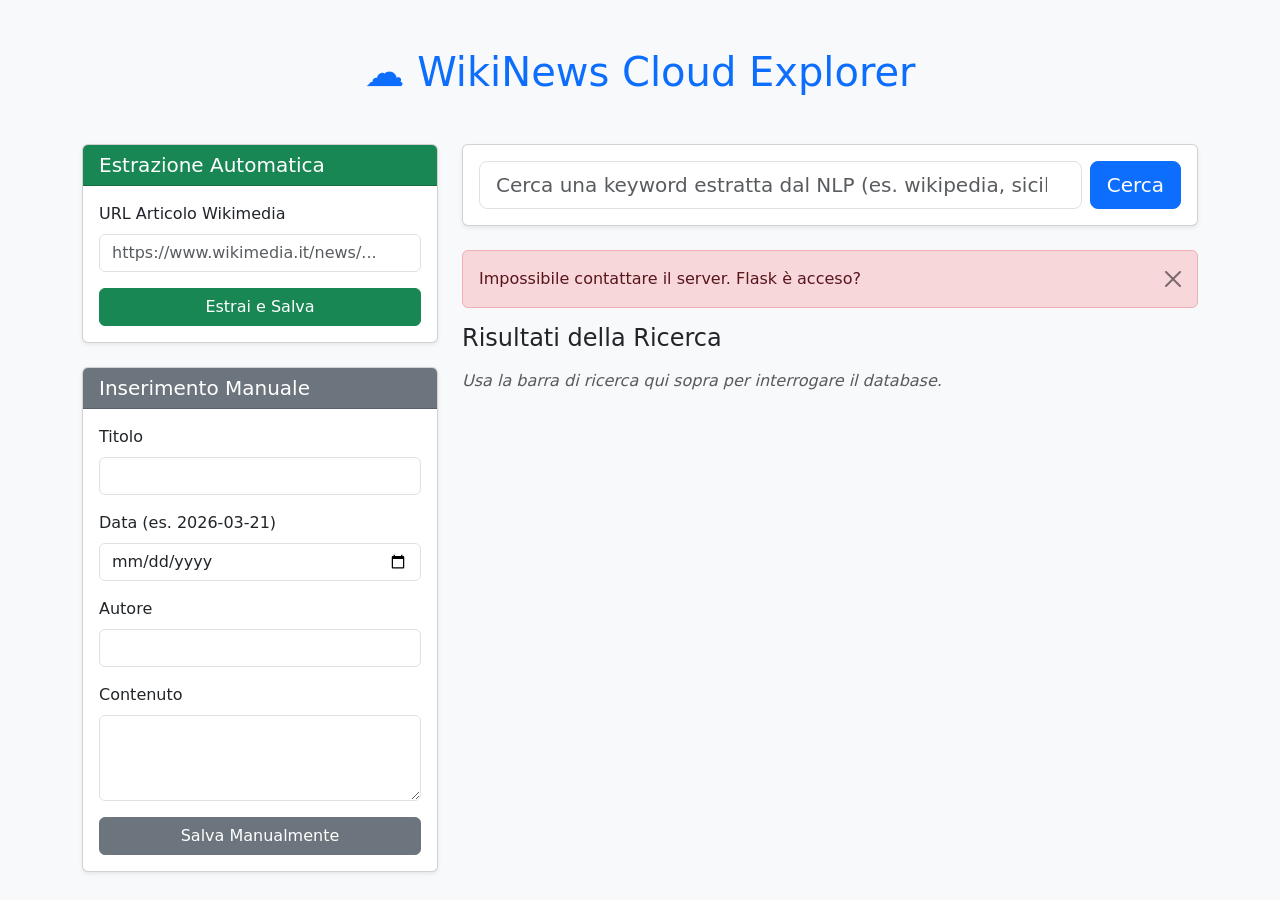
==== app/frontend/index.html @ cd614377 "some changes on the scraper, on the frontend js and other minor stuff" ====
<!DOCTYPE html>
<html lang="it">
<head>
    <meta charset="UTF-8">
    <meta name="viewport" content="width=device-width, initial-scale=1.0">
    <title>Wikimedia Cloud Explorer</title>
    <link href="https://cdn.jsdelivr.net/npm/bootstrap@5.3.0/dist/css/bootstrap.min.css" rel="stylesheet">
    <style>
        .keyword-badge { margin-right: 5px; margin-bottom: 5px; }
        .article-card { transition: transform 0.2s; }
        .article-card:hover { transform: translateY(-5px); box-shadow: 0 .5rem 1rem rgba(0,0,0,.15)!important; }
    </style>
</head>
<body class="bg-light">

<div class="container mt-5">
    <h1 class="text-center mb-5 text-primary">☁️ WikiNews Cloud Explorer</h1>

    <div class="row">
        <div class="col-md-4">

            <div class="card mb-4 shadow-sm">
                <div class="card-header bg-success text-white">
                    <h5 class="mb-0">Estrazione Automatica</h5>
                </div>
                <div class="card-body">
                    <form id="form-upload-auto">
                        <div class="mb-3">
                            <label for="urlInput" class="form-label">URL Articolo Wikimedia</label>
                            <input type="url" class="form-control" id="urlInput" placeholder="https://www.wikimedia.it/news/..." required>
                        </div>
                        <button type="submit" class="btn btn-success w-100" id="btn-auto">Estrai e Salva</button>
                    </form>
                </div>
            </div>

            <div class="card mb-4 shadow-sm">
                <div class="card-header bg-secondary text-white">
                    <h5 class="mb-0">Inserimento Manuale</h5>
                </div>
                <div class="card-body">
                    <form id="form-upload-manual">
                        <div class="mb-3">
                            <label class="form-label">Titolo</label>
                            <input type="text" class="form-control" id="manualTitle" required>
                        </div>
                        <div class="mb-3">
                            <label class="form-label">Data (es. 2026-03-21)</label>
                            <input type="date" class="form-control" id="manualDate">
                        </div>
                        <div class="mb-3">
                            <label class="form-label">Autore</label>
                            <input type="text" class="form-control" id="manualAuthor">
                        </div>
                        <div class="mb-3">
                            <label class="form-label">Contenuto</label>
                            <textarea class="form-control" id="manualContent" rows="3" required></textarea>
                        </div>
                        <button type="submit" class="btn btn-secondary w-100" id="btn-manual">Salva Manualmente</button>
                    </form>
                </div>
            </div>
        </div>

        <div class="col-md-8">
            <div class="card mb-4 shadow-sm">
                <div class="card-body">
                    <form id="form-search" class="d-flex">
                        <input class="form-control me-2 form-control-lg" type="search" id="searchInput" placeholder="Cerca una keyword estratta dal NLP (es. wikipedia, sicilia...)" required>
                        <button class="btn btn-primary btn-lg" type="submit" id="btn-search">Cerca</button>
                    </form>
                </div>
            </div>

            <div id="alert-container"></div>

            <h4 class="mb-3">Risultati della Ricerca</h4>
            <div id="results-container" class="row">
                <div class="col-12 text-muted">
                    <em>Usa la barra di ricerca qui sopra per interrogare il database.</em>
                </div>
            </div>
        </div>
    </div>

</div>
<div class="modal fade" id="articleModal" tabindex="-1" aria-labelledby="articleModalLabel" aria-hidden="true">
    <div class="modal-dialog modal-lg modal-dialog-scrollable">
        <div class="modal-content">
            <div class="modal-header bg-primary text-white">
                <h5 class="modal-title" id="articleModalLabel">Titolo Articolo</h5>
                <button type="button" class="btn-close btn-close-white" data-bs-dismiss="modal" aria-label="Close"></button>
            </div>
            <div class="modal-body">

                <img id="articleModalImage" src="" class="img-fluid w-100 mb-3 rounded shadow-sm" style="display: none; max-height: 400px; object-fit: cover;" alt="Immagine articolo">

                <p class="text-muted mb-4 border-bottom pb-2" id="articleModalMeta">Data | Autore | Metodo</p>

                <div id="articleModalContent" style="font-size: 1.1em; line-height: 1.6;">
                    </div>

                <div class="mt-4 pt-3 border-top" id="articleModalSourceDiv" style="display: none;">
                    <strong>Fonte originale:</strong> <a href="#" id="articleModalLink" target="_blank">Visita la pagina di Wikimedia</a>
                </div>
            </div>
            <div class="modal-footer">
                <button type="button" class="btn btn-secondary" data-bs-dismiss="modal">Chiudi</button>
            </div>
        </div>
    </div>
</div>

    <script src="https://cdn.jsdelivr.net/npm/bootstrap@5.3.0/dist/js/bootstrap.bundle.min.js"></script>

<script src="app.js"></script>
</body>
</html>
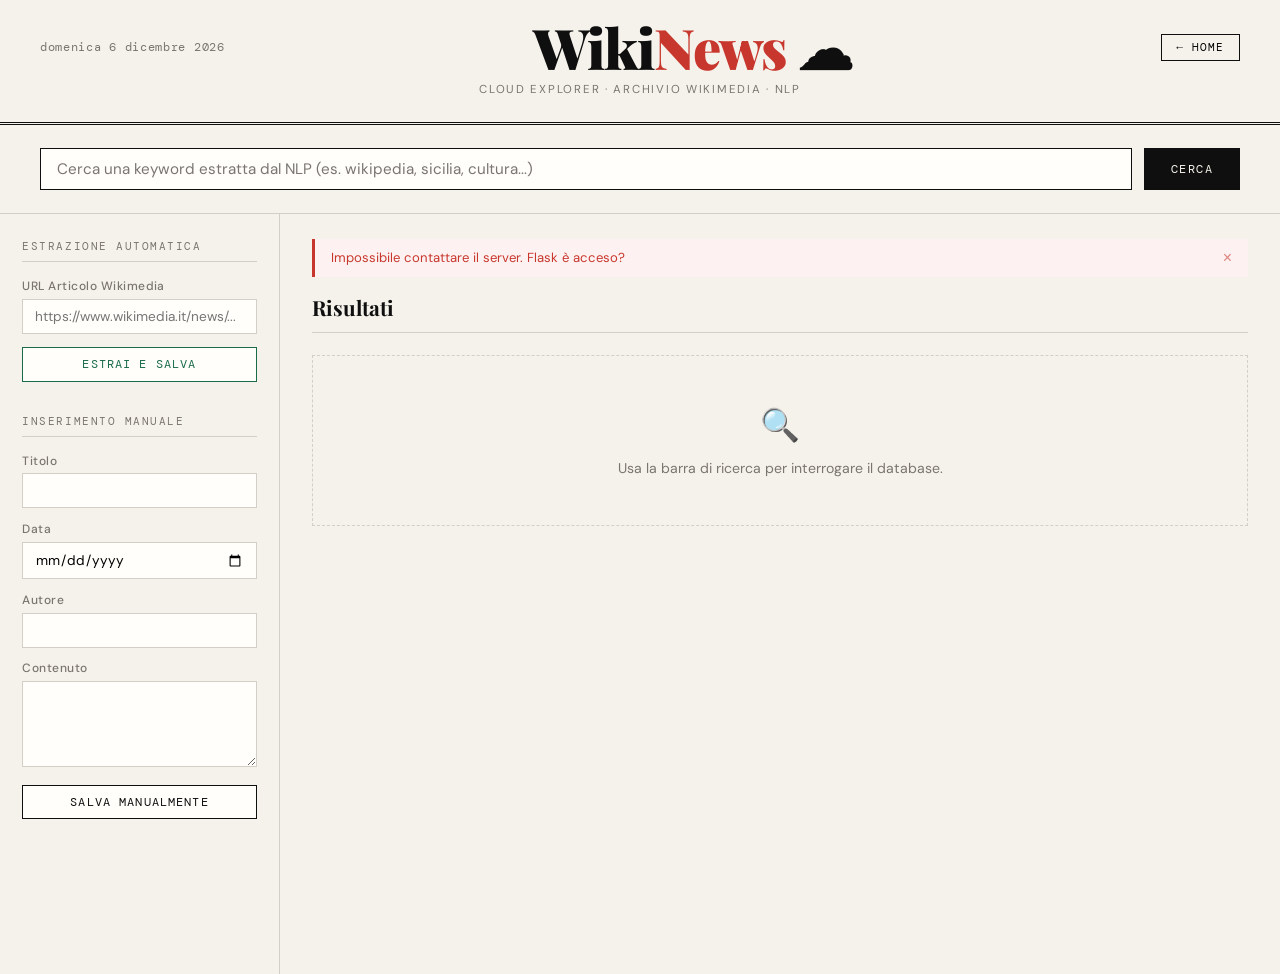
==== commit 38841ccf: "modifiche pesanti al frontend, da migliorare la funzionalità di ricerca" ====
--- a/app/frontend/index.html
+++ b/app/frontend/index.html
@@ -3,116 +3,94 @@
 <head>
     <meta charset="UTF-8">
     <meta name="viewport" content="width=device-width, initial-scale=1.0">
-    <title>Wikimedia Cloud Explorer</title>
-    <link href="https://cdn.jsdelivr.net/npm/bootstrap@5.3.0/dist/css/bootstrap.min.css" rel="stylesheet">
-    <style>
-        .keyword-badge { margin-right: 5px; margin-bottom: 5px; }
-        .article-card { transition: transform 0.2s; }
-        .article-card:hover { transform: translateY(-5px); box-shadow: 0 .5rem 1rem rgba(0,0,0,.15)!important; }
-    </style>
+    <title>WikiNews Cloud Explorer</title>
+    <link rel="preconnect" href="https://fonts.googleapis.com">
+    <link href="https://fonts.googleapis.com/css2?family=Playfair+Display:wght@700;900&family=DM+Sans:wght@300;400;500&family=DM+Mono:wght@400&display=swap" rel="stylesheet">
+    <link rel="stylesheet" href="style.css">
 </head>
-<body class="bg-light">
+<body>
 
-<div class="container mt-5">
-    <h1 class="text-center mb-5 text-primary">☁️ WikiNews Cloud Explorer</h1>
+<header class="masthead">
+    <div class="masthead-top">
+        <span class="masthead-date" id="today-date"></span>
+        <a href="#" class="masthead-logo" id="logo-home">Wiki<span>News</span> ☁</a>
+        <button class="btn-home" id="btn-clear">← Home</button>
+    </div>
+    <p class="masthead-tagline">Cloud Explorer · Archivio Wikimedia · NLP</p>
+</header>
 
-    <div class="row">
-        <div class="col-md-4">
+<div class="search-section">
+    <form id="form-search" style="display:contents;">
+        <input class="search-input" type="search" id="searchInput"
+               placeholder="Cerca una keyword estratta dal NLP (es. wikipedia, sicilia, cultura...)">
+        <button class="btn-search" type="submit" id="btn-search">Cerca</button>
+    </form>
+</div>
 
-            <div class="card mb-4 shadow-sm">
-                <div class="card-header bg-success text-white">
-                    <h5 class="mb-0">Estrazione Automatica</h5>
-                </div>
-                <div class="card-body">
-                    <form id="form-upload-auto">
-                        <div class="mb-3">
-                            <label for="urlInput" class="form-label">URL Articolo Wikimedia</label>
-                            <input type="url" class="form-control" id="urlInput" placeholder="https://www.wikimedia.it/news/..." required>
-                        </div>
-                        <button type="submit" class="btn btn-success w-100" id="btn-auto">Estrai e Salva</button>
-                    </form>
-                </div>
-            </div>
+<div class="main-grid">
 
-            <div class="card mb-4 shadow-sm">
-                <div class="card-header bg-secondary text-white">
-                    <h5 class="mb-0">Inserimento Manuale</h5>
-                </div>
-                <div class="card-body">
-                    <form id="form-upload-manual">
-                        <div class="mb-3">
-                            <label class="form-label">Titolo</label>
-                            <input type="text" class="form-control" id="manualTitle" required>
-                        </div>
-                        <div class="mb-3">
-                            <label class="form-label">Data (es. 2026-03-21)</label>
-                            <input type="date" class="form-control" id="manualDate">
-                        </div>
-                        <div class="mb-3">
-                            <label class="form-label">Autore</label>
-                            <input type="text" class="form-control" id="manualAuthor">
-                        </div>
-                        <div class="mb-3">
-                            <label class="form-label">Contenuto</label>
-                            <textarea class="form-control" id="manualContent" rows="3" required></textarea>
-                        </div>
-                        <button type="submit" class="btn btn-secondary w-100" id="btn-manual">Salva Manualmente</button>
-                    </form>
-                </div>
+    <aside class="sidebar">
+        <div>
+            <p class="sidebar-section-title">Estrazione Automatica</p>
+            <form id="form-upload-auto">
+                <label class="form-label-small">URL Articolo Wikimedia</label>
+                <input class="field-input" type="url" id="urlInput" placeholder="https://www.wikimedia.it/news/...">
+                <button class="btn-sidebar btn-sidebar-green" type="submit" id="btn-auto">Estrai e Salva</button>
+            </form>
+        </div>
+        <div>
+            <p class="sidebar-section-title">Inserimento Manuale</p>
+            <form id="form-upload-manual">
+                <label class="form-label-small">Titolo</label>
+                <input class="field-input" type="text" id="manualTitle">
+                <label class="form-label-small">Data</label>
+                <input class="field-input" type="date" id="manualDate">
+                <label class="form-label-small">Autore</label>
+                <input class="field-input" type="text" id="manualAuthor">
+                <label class="form-label-small">Contenuto</label>
+                <textarea class="field-input" id="manualContent" rows="4"></textarea>
+                <button class="btn-sidebar btn-sidebar-dark" type="submit" id="btn-manual">Salva Manualmente</button>
+            </form>
+        </div>
+    </aside>
+
+    <main class="content-area">
+        <div id="alert-container"></div>
+        <div class="content-header">
+            <h2 class="results-title">Risultati</h2>
+            <span class="results-count" id="results-count"></span>
+        </div>
+        <div id="results-container">
+            <div class="empty-state">
+                <span class="empty-state-icon">🔍</span>
+                Usa la barra di ricerca per interrogare il database.
             </div>
         </div>
+    </main>
 
-        <div class="col-md-8">
-            <div class="card mb-4 shadow-sm">
-                <div class="card-body">
-                    <form id="form-search" class="d-flex">
-                        <input class="form-control me-2 form-control-lg" type="search" id="searchInput" placeholder="Cerca una keyword estratta dal NLP (es. wikipedia, sicilia...)" required>
-                        <button class="btn btn-primary btn-lg" type="submit" id="btn-search">Cerca</button>
-                    </form>
-                </div>
-            </div>
+</div>
 
-            <div id="alert-container"></div>
-
-            <h4 class="mb-3">Risultati della Ricerca</h4>
-            <div id="results-container" class="row">
-                <div class="col-12 text-muted">
-                    <em>Usa la barra di ricerca qui sopra per interrogare il database.</em>
-                </div>
+<div class="modal-overlay" id="articleModal" role="dialog" aria-modal="true" aria-labelledby="articleModalLabel">
+    <div class="modal-box">
+        <div class="modal-header">
+            <h2 class="modal-title" id="articleModalLabel"></h2>
+            <p class="modal-meta" id="articleModalMeta"></p>
+            <button class="modal-close" id="modal-close-btn" aria-label="Chiudi">✕</button>
+        </div>
+        <div class="modal-body">
+            <img id="articleModalImage" src="" class="modal-image" alt="" style="display:none;">
+            <div class="modal-content-text" id="articleModalContent"></div>
+            <div class="modal-source" id="articleModalSourceDiv" style="display:none;">
+                Fonte originale:
+                <a href="#" id="articleModalLink" target="_blank" rel="noopener">Visita la pagina Wikimedia →</a>
             </div>
         </div>
-    </div>
-
-</div>
-<div class="modal fade" id="articleModal" tabindex="-1" aria-labelledby="articleModalLabel" aria-hidden="true">
-    <div class="modal-dialog modal-lg modal-dialog-scrollable">
-        <div class="modal-content">
-            <div class="modal-header bg-primary text-white">
-                <h5 class="modal-title" id="articleModalLabel">Titolo Articolo</h5>
-                <button type="button" class="btn-close btn-close-white" data-bs-dismiss="modal" aria-label="Close"></button>
-            </div>
-            <div class="modal-body">
-
-                <img id="articleModalImage" src="" class="img-fluid w-100 mb-3 rounded shadow-sm" style="display: none; max-height: 400px; object-fit: cover;" alt="Immagine articolo">
-
-                <p class="text-muted mb-4 border-bottom pb-2" id="articleModalMeta">Data | Autore | Metodo</p>
-
-                <div id="articleModalContent" style="font-size: 1.1em; line-height: 1.6;">
-                    </div>
-
-                <div class="mt-4 pt-3 border-top" id="articleModalSourceDiv" style="display: none;">
-                    <strong>Fonte originale:</strong> <a href="#" id="articleModalLink" target="_blank">Visita la pagina di Wikimedia</a>
-                </div>
-            </div>
-            <div class="modal-footer">
-                <button type="button" class="btn btn-secondary" data-bs-dismiss="modal">Chiudi</button>
-            </div>
+        <div class="modal-footer">
+            <button class="btn-modal-close" id="modal-footer-close">Chiudi</button>
         </div>
     </div>
 </div>
 
-    <script src="https://cdn.jsdelivr.net/npm/bootstrap@5.3.0/dist/js/bootstrap.bundle.min.js"></script>
-
 <script src="app.js"></script>
 </body>
 </html>
--- a/app/frontend/style.css
+++ b/app/frontend/style.css
@@ -0,0 +1,454 @@
+:root {
+    --ink:     #0f0f0f;
+    --paper:   #f5f2eb;
+    --accent:  #c8372d;
+    --accent2: #1a6b4a;
+    --muted:   #7a7570;
+    --border:  #d4cfc6;
+    --card-bg: #fffefb;
+}
+
+*, *::before, *::after { box-sizing: border-box; margin: 0; padding: 0; }
+
+body {
+    font-family: 'DM Sans', sans-serif;
+    background-color: var(--paper);
+    color: var(--ink);
+    min-height: 100vh;
+}
+
+/* ── MASTHEAD ── */
+.masthead {
+    border-bottom: 3px double var(--ink);
+    padding: 1.2rem 2.5rem 0.8rem;
+    display: flex;
+    flex-direction: column;
+    align-items: center;
+}
+.masthead-top {
+    display: flex;
+    align-items: center;
+    justify-content: space-between;
+    width: 100%;
+    margin-bottom: 0.4rem;
+}
+.masthead-date {
+    font-family: 'DM Mono', monospace;
+    font-size: 0.72rem;
+    color: var(--muted);
+    letter-spacing: 0.06em;
+}
+.masthead-logo {
+    font-family: 'Playfair Display', serif;
+    font-weight: 900;
+    font-size: clamp(2rem, 5vw, 3.5rem);
+    letter-spacing: -0.02em;
+    text-decoration: none;
+    color: var(--ink);
+    line-height: 1;
+    transition: color 0.2s;
+}
+.masthead-logo:hover { color: var(--accent); }
+.masthead-logo span  { color: var(--accent); }
+.masthead-tagline {
+    font-size: 0.72rem;
+    letter-spacing: 0.15em;
+    text-transform: uppercase;
+    color: var(--muted);
+    margin-bottom: 0.8rem;
+}
+.btn-home {
+    background: none;
+    border: 1.5px solid var(--ink);
+    font-family: 'DM Mono', monospace;
+    font-size: 0.7rem;
+    letter-spacing: 0.1em;
+    text-transform: uppercase;
+    padding: 0.35rem 0.9rem;
+    cursor: pointer;
+    transition: background 0.18s, color 0.18s;
+    white-space: nowrap;
+}
+.btn-home:hover { background: var(--ink); color: var(--paper); }
+
+/* ── SEARCH BAR ── */
+.search-section {
+    padding: 1.4rem 2.5rem;
+    border-bottom: 1px solid var(--border);
+    display: flex;
+    gap: 0.75rem;
+    align-items: stretch;
+}
+.search-input {
+    flex: 1;
+    border: 1.5px solid var(--ink);
+    background: var(--card-bg);
+    padding: 0.65rem 1rem;
+    font-family: 'DM Sans', sans-serif;
+    font-size: 0.95rem;
+    outline: none;
+    transition: border-color 0.2s;
+}
+.search-input:focus        { border-color: var(--accent); }
+.search-input::placeholder { color: var(--muted); }
+.btn-search {
+    background: var(--ink);
+    color: var(--paper);
+    border: 1.5px solid var(--ink);
+    padding: 0.65rem 1.6rem;
+    font-family: 'DM Mono', monospace;
+    font-size: 0.78rem;
+    letter-spacing: 0.12em;
+    text-transform: uppercase;
+    cursor: pointer;
+    transition: background 0.18s, color 0.18s;
+    white-space: nowrap;
+}
+.btn-search:hover    { background: var(--accent); border-color: var(--accent); }
+.btn-search:disabled { opacity: 0.5; cursor: not-allowed; }
+
+/* ── LAYOUT ── */
+.main-grid {
+    display: grid;
+    grid-template-columns: 280px 1fr;
+    min-height: calc(100vh - 140px);
+}
+
+/* ── SIDEBAR ── */
+.sidebar {
+    border-right: 1px solid var(--border);
+    padding: 1.6rem 1.4rem;
+    display: flex;
+    flex-direction: column;
+    gap: 2rem;
+}
+.sidebar-section-title {
+    font-family: 'DM Mono', monospace;
+    font-size: 0.68rem;
+    letter-spacing: 0.14em;
+    text-transform: uppercase;
+    color: var(--muted);
+    border-bottom: 1px solid var(--border);
+    padding-bottom: 0.5rem;
+    margin-bottom: 1rem;
+}
+.form-label-small {
+    font-size: 0.75rem;
+    font-weight: 500;
+    letter-spacing: 0.04em;
+    color: var(--muted);
+    display: block;
+    margin-bottom: 0.3rem;
+}
+.field-input {
+    width: 100%;
+    border: 1px solid var(--border);
+    background: var(--card-bg);
+    padding: 0.5rem 0.75rem;
+    font-family: 'DM Sans', sans-serif;
+    font-size: 0.85rem;
+    outline: none;
+    margin-bottom: 0.8rem;
+    transition: border-color 0.2s;
+}
+.field-input:focus   { border-color: var(--ink); }
+textarea.field-input { resize: vertical; min-height: 70px; }
+.btn-sidebar {
+    width: 100%;
+    padding: 0.55rem 1rem;
+    font-family: 'DM Mono', monospace;
+    font-size: 0.72rem;
+    letter-spacing: 0.1em;
+    text-transform: uppercase;
+    border: 1.5px solid;
+    cursor: pointer;
+    transition: background 0.18s, color 0.18s;
+}
+.btn-sidebar-green {
+    background: var(--card-bg);
+    color: var(--accent2);
+    border-color: var(--accent2);
+}
+.btn-sidebar-green:hover { background: var(--accent2); color: var(--paper); }
+.btn-sidebar-dark {
+    background: var(--card-bg);
+    color: var(--ink);
+    border-color: var(--ink);
+}
+.btn-sidebar-dark:hover  { background: var(--ink); color: var(--paper); }
+.btn-sidebar:disabled    { opacity: 0.5; cursor: not-allowed; }
+
+/* ── CONTENT AREA ── */
+.content-area {
+    padding: 1.6rem 2rem;
+}
+.content-header {
+    display: flex;
+    align-items: baseline;
+    justify-content: space-between;
+    margin-bottom: 1.4rem;
+    border-bottom: 1px solid var(--border);
+    padding-bottom: 0.7rem;
+}
+.results-title {
+    font-family: 'Playfair Display', serif;
+    font-size: 1.3rem;
+    font-weight: 700;
+}
+.results-count {
+    font-family: 'DM Mono', monospace;
+    font-size: 0.72rem;
+    color: var(--muted);
+}
+
+/* ── ALERTS ── */
+#alert-container { margin-bottom: 1rem; }
+.alert {
+    padding: 0.6rem 1rem;
+    font-size: 0.82rem;
+    border-left: 3px solid;
+    display: flex;
+    justify-content: space-between;
+    align-items: center;
+    animation: fadeIn 0.2s ease;
+}
+@keyframes fadeIn {
+    from { opacity: 0; transform: translateY(-4px); }
+    to   { opacity: 1; transform: none; }
+}
+.alert-success { background: #f0faf5; border-color: var(--accent2); color: var(--accent2); }
+.alert-danger  { background: #fdf2f1; border-color: var(--accent);  color: var(--accent); }
+.alert-warning { background: #fdf8ed; border-color: #c8922d;        color: #a0711a; }
+.alert-info    { background: #f0f5fd; border-color: #2d6ec8;        color: #1a4a8a; }
+.alert-close {
+    background: none;
+    border: none;
+    cursor: pointer;
+    font-size: 1rem;
+    color: inherit;
+    opacity: 0.6;
+}
+
+/* ── ARTICLE CARDS ── */
+.results-grid {
+    display: flex;
+    flex-direction: column;
+    gap: 1px;
+}
+.article-card {
+    background: var(--card-bg);
+    border: 1px solid var(--border);
+    display: grid;
+    grid-template-columns: 1fr auto;
+    cursor: pointer;
+    transition: border-color 0.18s, box-shadow 0.18s;
+    overflow: hidden;
+}
+.article-card:hover {
+    border-color: var(--ink);
+    box-shadow: 3px 3px 0 var(--ink);
+}
+.article-card-body {
+    padding: 1.1rem 1.3rem;
+    display: flex;
+    flex-direction: column;
+    gap: 0.5rem;
+}
+.article-card-image {
+    width: 140px;
+    min-height: 110px;
+    object-fit: cover;
+    display: block;
+    border-left: 1px solid var(--border);
+}
+.article-card-meta {
+    font-family: 'DM Mono', monospace;
+    font-size: 0.68rem;
+    letter-spacing: 0.06em;
+    color: var(--muted);
+}
+.article-card-title {
+    font-family: 'Playfair Display', serif;
+    font-size: 1.05rem;
+    font-weight: 700;
+    line-height: 1.3;
+    color: var(--ink);
+    transition: color 0.15s;
+}
+.article-card:hover .article-card-title { color: var(--accent); }
+.article-card-excerpt {
+    font-size: 0.83rem;
+    color: #4a4540;
+    line-height: 1.55;
+}
+.article-card-footer {
+    margin-top: auto;
+    display: flex;
+    flex-wrap: wrap;
+    gap: 0.3rem;
+    align-items: center;
+}
+.kw-badge {
+    font-family: 'DM Mono', monospace;
+    font-size: 0.62rem;
+    letter-spacing: 0.06em;
+    padding: 0.2rem 0.5rem;
+    background: var(--paper);
+    border: 1px solid var(--border);
+    color: var(--muted);
+    cursor: pointer;
+    text-transform: uppercase;
+    transition: background 0.15s, color 0.15s, border-color 0.15s;
+}
+.kw-badge:hover { background: var(--ink); color: var(--paper); border-color: var(--ink); }
+.read-more {
+    margin-left: auto;
+    font-family: 'DM Mono', monospace;
+    font-size: 0.65rem;
+    letter-spacing: 0.1em;
+    text-transform: uppercase;
+    color: var(--muted);
+    white-space: nowrap;
+    display: flex;
+    align-items: center;
+    gap: 0.3rem;
+}
+.read-more::after { content: '→'; transition: transform 0.15s; }
+.article-card:hover .read-more::after { transform: translateX(3px); }
+.empty-state {
+    padding: 3rem 1rem;
+    text-align: center;
+    color: var(--muted);
+    font-size: 0.88rem;
+    border: 1px dashed var(--border);
+}
+.empty-state-icon { font-size: 2rem; margin-bottom: 0.8rem; display: block; }
+
+/* ── MODAL ── */
+.modal-overlay {
+    display: none;
+    position: fixed;
+    inset: 0;
+    background: rgba(15,15,15,0.55);
+    z-index: 1000;
+    align-items: flex-start;
+    justify-content: center;
+    padding: 2rem 1rem;
+    overflow-y: auto;
+    backdrop-filter: blur(2px);
+}
+.modal-overlay.open { display: flex; }
+.modal-box {
+    background: var(--card-bg);
+    border: 1.5px solid var(--ink);
+    width: 100%;
+    max-width: 720px;
+    max-height: 90vh;
+    overflow-y: auto;
+    animation: modalIn 0.22s ease;
+    position: relative;
+}
+@keyframes modalIn {
+    from { opacity: 0; transform: translateY(12px); }
+    to   { opacity: 1; transform: none; }
+}
+.modal-header {
+    padding: 1.3rem 1.6rem 1rem;
+    border-bottom: 2px solid var(--ink);
+    position: sticky;
+    top: 0;
+    background: var(--card-bg);
+    z-index: 1;
+}
+.modal-title {
+    font-family: 'Playfair Display', serif;
+    font-size: 1.4rem;
+    font-weight: 900;
+    line-height: 1.25;
+    padding-right: 2rem;
+}
+.modal-meta {
+    font-family: 'DM Mono', monospace;
+    font-size: 0.7rem;
+    color: var(--muted);
+    margin-top: 0.4rem;
+    letter-spacing: 0.04em;
+}
+.modal-close {
+    position: absolute;
+    top: 1rem;
+    right: 1.2rem;
+    background: none;
+    border: 1.5px solid var(--border);
+    width: 28px;
+    height: 28px;
+    cursor: pointer;
+    font-size: 1rem;
+    display: flex;
+    align-items: center;
+    justify-content: center;
+    transition: background 0.15s, color 0.15s;
+}
+.modal-close:hover { background: var(--ink); color: var(--paper); border-color: var(--ink); }
+.modal-body { padding: 1.4rem 1.6rem; }
+.modal-image {
+    width: 100%;
+    max-height: 320px;
+    object-fit: cover;
+    display: block;
+    margin-bottom: 1.2rem;
+    border: 1px solid var(--border);
+}
+.modal-content-text {
+    font-size: 0.95rem;
+    line-height: 1.75;
+    color: #2a2520;
+}
+.modal-content-text img {
+    max-width: 100%;
+    height: auto;
+    display: block;
+    margin: 1.2rem auto;
+    border-radius: 4px;
+}
+.modal-source {
+    margin-top: 1.4rem;
+    padding-top: 1rem;
+    border-top: 1px solid var(--border);
+    font-size: 0.8rem;
+    color: var(--muted);
+}
+.modal-source a {
+    color: var(--ink);
+    font-family: 'DM Mono', monospace;
+    font-size: 0.75rem;
+}
+.modal-footer {
+    padding: 1rem 1.6rem;
+    border-top: 1px solid var(--border);
+    display: flex;
+    justify-content: flex-end;
+}
+.btn-modal-close {
+    font-family: 'DM Mono', monospace;
+    font-size: 0.72rem;
+    letter-spacing: 0.1em;
+    text-transform: uppercase;
+    background: none;
+    border: 1.5px solid var(--ink);
+    padding: 0.45rem 1rem;
+    cursor: pointer;
+    transition: background 0.15s, color 0.15s;
+}
+.btn-modal-close:hover { background: var(--ink); color: var(--paper); }
+
+/* ── RESPONSIVE ── */
+@media (max-width: 768px) {
+    .main-grid          { grid-template-columns: 1fr; }
+    .sidebar            { border-right: none; border-bottom: 1px solid var(--border); }
+    .masthead           { padding: 1rem 1.2rem 0.6rem; }
+    .search-section     { padding: 1rem 1.2rem; }
+    .content-area       { padding: 1.2rem; }
+    .article-card       { grid-template-columns: 1fr; }
+    .article-card-image { width: 100%; height: 180px; border-left: none; border-top: 1px solid var(--border); }
+}
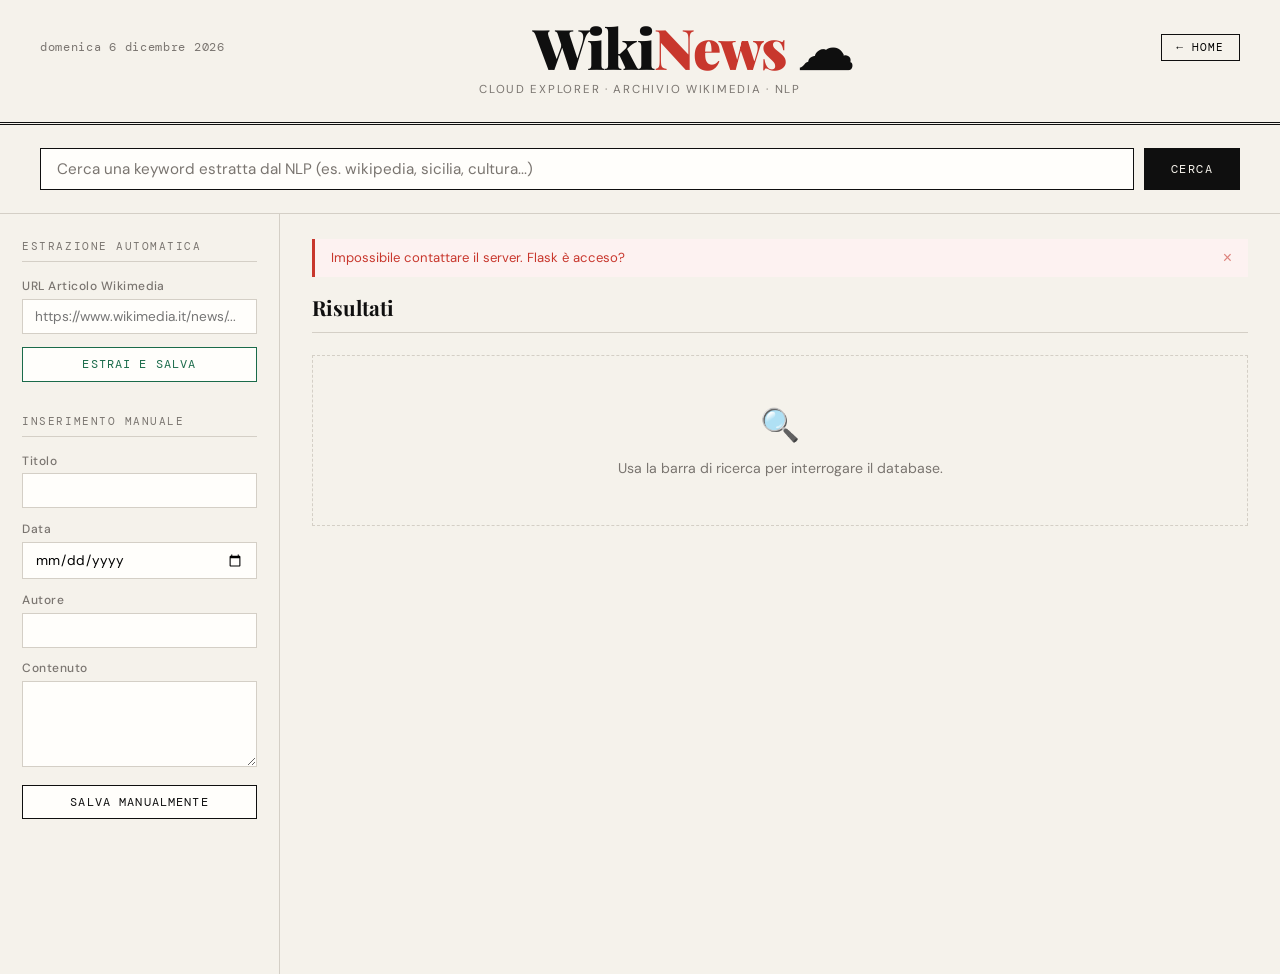
==== commit fc3cca6a: "minor stuff" ====
--- a/app/frontend/index.html
+++ b/app/frontend/index.html
@@ -20,8 +20,8 @@
 </header>
 
 <div class="search-section">
-    <form id="form-search" style="display:contents;">
-        <input class="search-input" type="search" id="searchInput"
+    <form id="form-search" style="display: flex; width: 100%; gap: 10px;">
+        <input class="search-input" type="text" id="searchInput"
                placeholder="Cerca una keyword estratta dal NLP (es. wikipedia, sicilia, cultura...)">
         <button class="btn-search" type="submit" id="btn-search">Cerca</button>
     </form>
@@ -91,6 +91,6 @@
     </div>
 </div>
 
-<script src="app.js"></script>
+<script src="script.js"></script>
 </body>
 </html>
--- a/app/frontend/style.css
+++ b/app/frontend/style.css
@@ -442,7 +442,6 @@
 }
 .btn-modal-close:hover { background: var(--ink); color: var(--paper); }
 
-/* ── RESPONSIVE ── */
 @media (max-width: 768px) {
     .main-grid          { grid-template-columns: 1fr; }
     .sidebar            { border-right: none; border-bottom: 1px solid var(--border); }
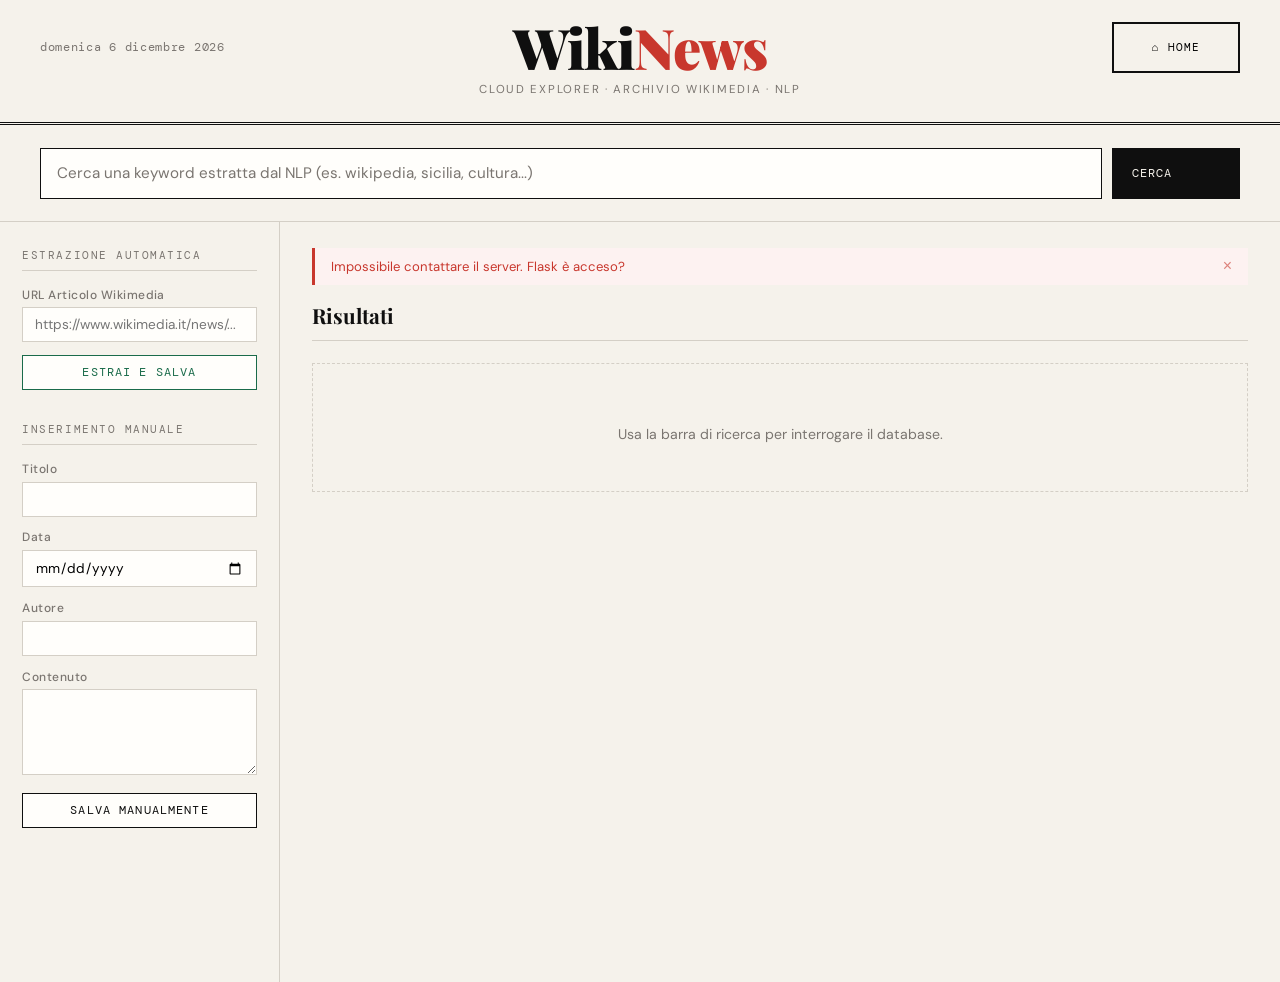
==== commit 2c546e20: "aggiunta la pagina per la visualizzazione singola" ====
--- a/app/frontend/index.html
+++ b/app/frontend/index.html
@@ -13,8 +13,8 @@
 <header class="masthead">
     <div class="masthead-top">
         <span class="masthead-date" id="today-date"></span>
-        <a href="#" class="masthead-logo" id="logo-home">Wiki<span>News</span> ☁</a>
-        <button class="btn-home" id="btn-clear">← Home</button>
+        <a href="#" class="masthead-logo" id="logo-home">Wiki<span>News</span></a>
+        <div class="masthead-logo-btn-home"><button class="btn-home" id="btn-clear">⌂ Home</button></div>
     </div>
     <p class="masthead-tagline">Cloud Explorer · Archivio Wikimedia · NLP</p>
 </header>
@@ -23,7 +23,7 @@
     <form id="form-search" style="display: flex; width: 100%; gap: 10px;">
         <input class="search-input" type="text" id="searchInput"
                placeholder="Cerca una keyword estratta dal NLP (es. wikipedia, sicilia, cultura...)">
-        <button class="btn-search" type="submit" id="btn-search">Cerca</button>
+        <button class="btn-search" type="submit" id="btn-search">CERCA</button>
     </form>
 </div>
 
@@ -62,7 +62,7 @@
         </div>
         <div id="results-container">
             <div class="empty-state">
-                <span class="empty-state-icon">🔍</span>
+                <span class="empty-state-icon"></span>
                 Usa la barra di ricerca per interrogare il database.
             </div>
         </div>
@@ -74,8 +74,13 @@
     <div class="modal-box">
         <div class="modal-header">
             <h2 class="modal-title" id="articleModalLabel"></h2>
-            <p class="modal-meta" id="articleModalMeta"></p>
-            <button class="modal-close" id="modal-close-btn" aria-label="Chiudi">✕</button>
+
+             <div style="display: flex;justify-content: center;align-items: end;gap: 12px;flex-direction: column;">
+                            <button class="modal-close" id="modal-close-btn" aria-label="Chiudi">✕</button>
+
+            <button class="btn-open-page-header" id="modal-open-page">Apri Pagina</button>
+
+             </div>
         </div>
         <div class="modal-body">
             <img id="articleModalImage" src="" class="modal-image" alt="" style="display:none;">
@@ -93,4 +98,4 @@
 
 <script src="script.js"></script>
 </body>
-</html>+</html>
--- a/app/frontend/style.css
+++ b/app/frontend/style.css
@@ -1,453 +1,531 @@
-:root {
-    --ink:     #0f0f0f;
-    --paper:   #f5f2eb;
-    --accent:  #c8372d;
-    --accent2: #1a6b4a;
-    --muted:   #7a7570;
-    --border:  #d4cfc6;
-    --card-bg: #fffefb;
-}
-
-*, *::before, *::after { box-sizing: border-box; margin: 0; padding: 0; }
-
-body {
-    font-family: 'DM Sans', sans-serif;
-    background-color: var(--paper);
-    color: var(--ink);
-    min-height: 100vh;
-}
-
-/* ── MASTHEAD ── */
-.masthead {
-    border-bottom: 3px double var(--ink);
-    padding: 1.2rem 2.5rem 0.8rem;
-    display: flex;
-    flex-direction: column;
-    align-items: center;
-}
-.masthead-top {
-    display: flex;
-    align-items: center;
-    justify-content: space-between;
-    width: 100%;
-    margin-bottom: 0.4rem;
-}
-.masthead-date {
-    font-family: 'DM Mono', monospace;
-    font-size: 0.72rem;
-    color: var(--muted);
-    letter-spacing: 0.06em;
-}
-.masthead-logo {
-    font-family: 'Playfair Display', serif;
-    font-weight: 900;
-    font-size: clamp(2rem, 5vw, 3.5rem);
-    letter-spacing: -0.02em;
-    text-decoration: none;
-    color: var(--ink);
-    line-height: 1;
-    transition: color 0.2s;
-}
-.masthead-logo:hover { color: var(--accent); }
-.masthead-logo span  { color: var(--accent); }
-.masthead-tagline {
-    font-size: 0.72rem;
-    letter-spacing: 0.15em;
-    text-transform: uppercase;
-    color: var(--muted);
-    margin-bottom: 0.8rem;
-}
-.btn-home {
-    background: none;
-    border: 1.5px solid var(--ink);
-    font-family: 'DM Mono', monospace;
-    font-size: 0.7rem;
-    letter-spacing: 0.1em;
-    text-transform: uppercase;
-    padding: 0.35rem 0.9rem;
-    cursor: pointer;
-    transition: background 0.18s, color 0.18s;
-    white-space: nowrap;
-}
-.btn-home:hover { background: var(--ink); color: var(--paper); }
-
-/* ── SEARCH BAR ── */
-.search-section {
-    padding: 1.4rem 2.5rem;
-    border-bottom: 1px solid var(--border);
-    display: flex;
-    gap: 0.75rem;
-    align-items: stretch;
-}
-.search-input {
-    flex: 1;
-    border: 1.5px solid var(--ink);
-    background: var(--card-bg);
-    padding: 0.65rem 1rem;
-    font-family: 'DM Sans', sans-serif;
-    font-size: 0.95rem;
-    outline: none;
-    transition: border-color 0.2s;
-}
-.search-input:focus        { border-color: var(--accent); }
-.search-input::placeholder { color: var(--muted); }
-.btn-search {
-    background: var(--ink);
-    color: var(--paper);
-    border: 1.5px solid var(--ink);
-    padding: 0.65rem 1.6rem;
-    font-family: 'DM Mono', monospace;
-    font-size: 0.78rem;
-    letter-spacing: 0.12em;
-    text-transform: uppercase;
-    cursor: pointer;
-    transition: background 0.18s, color 0.18s;
-    white-space: nowrap;
-}
-.btn-search:hover    { background: var(--accent); border-color: var(--accent); }
-.btn-search:disabled { opacity: 0.5; cursor: not-allowed; }
-
-/* ── LAYOUT ── */
-.main-grid {
-    display: grid;
-    grid-template-columns: 280px 1fr;
-    min-height: calc(100vh - 140px);
-}
-
-/* ── SIDEBAR ── */
-.sidebar {
-    border-right: 1px solid var(--border);
-    padding: 1.6rem 1.4rem;
-    display: flex;
-    flex-direction: column;
-    gap: 2rem;
-}
-.sidebar-section-title {
-    font-family: 'DM Mono', monospace;
-    font-size: 0.68rem;
-    letter-spacing: 0.14em;
-    text-transform: uppercase;
-    color: var(--muted);
-    border-bottom: 1px solid var(--border);
-    padding-bottom: 0.5rem;
-    margin-bottom: 1rem;
-}
-.form-label-small {
-    font-size: 0.75rem;
-    font-weight: 500;
-    letter-spacing: 0.04em;
-    color: var(--muted);
-    display: block;
-    margin-bottom: 0.3rem;
-}
-.field-input {
-    width: 100%;
-    border: 1px solid var(--border);
-    background: var(--card-bg);
-    padding: 0.5rem 0.75rem;
-    font-family: 'DM Sans', sans-serif;
-    font-size: 0.85rem;
-    outline: none;
-    margin-bottom: 0.8rem;
-    transition: border-color 0.2s;
-}
-.field-input:focus   { border-color: var(--ink); }
-textarea.field-input { resize: vertical; min-height: 70px; }
-.btn-sidebar {
-    width: 100%;
-    padding: 0.55rem 1rem;
-    font-family: 'DM Mono', monospace;
-    font-size: 0.72rem;
-    letter-spacing: 0.1em;
-    text-transform: uppercase;
-    border: 1.5px solid;
-    cursor: pointer;
-    transition: background 0.18s, color 0.18s;
-}
-.btn-sidebar-green {
-    background: var(--card-bg);
-    color: var(--accent2);
-    border-color: var(--accent2);
-}
-.btn-sidebar-green:hover { background: var(--accent2); color: var(--paper); }
-.btn-sidebar-dark {
-    background: var(--card-bg);
-    color: var(--ink);
-    border-color: var(--ink);
-}
-.btn-sidebar-dark:hover  { background: var(--ink); color: var(--paper); }
-.btn-sidebar:disabled    { opacity: 0.5; cursor: not-allowed; }
-
-/* ── CONTENT AREA ── */
-.content-area {
-    padding: 1.6rem 2rem;
-}
-.content-header {
-    display: flex;
-    align-items: baseline;
-    justify-content: space-between;
-    margin-bottom: 1.4rem;
-    border-bottom: 1px solid var(--border);
-    padding-bottom: 0.7rem;
-}
-.results-title {
-    font-family: 'Playfair Display', serif;
-    font-size: 1.3rem;
-    font-weight: 700;
-}
-.results-count {
-    font-family: 'DM Mono', monospace;
-    font-size: 0.72rem;
-    color: var(--muted);
-}
-
-/* ── ALERTS ── */
-#alert-container { margin-bottom: 1rem; }
-.alert {
-    padding: 0.6rem 1rem;
-    font-size: 0.82rem;
-    border-left: 3px solid;
-    display: flex;
-    justify-content: space-between;
-    align-items: center;
-    animation: fadeIn 0.2s ease;
-}
-@keyframes fadeIn {
-    from { opacity: 0; transform: translateY(-4px); }
-    to   { opacity: 1; transform: none; }
-}
-.alert-success { background: #f0faf5; border-color: var(--accent2); color: var(--accent2); }
-.alert-danger  { background: #fdf2f1; border-color: var(--accent);  color: var(--accent); }
-.alert-warning { background: #fdf8ed; border-color: #c8922d;        color: #a0711a; }
-.alert-info    { background: #f0f5fd; border-color: #2d6ec8;        color: #1a4a8a; }
-.alert-close {
-    background: none;
-    border: none;
-    cursor: pointer;
-    font-size: 1rem;
-    color: inherit;
-    opacity: 0.6;
-}
-
-/* ── ARTICLE CARDS ── */
-.results-grid {
-    display: flex;
-    flex-direction: column;
-    gap: 1px;
-}
-.article-card {
-    background: var(--card-bg);
-    border: 1px solid var(--border);
-    display: grid;
-    grid-template-columns: 1fr auto;
-    cursor: pointer;
-    transition: border-color 0.18s, box-shadow 0.18s;
-    overflow: hidden;
-}
-.article-card:hover {
-    border-color: var(--ink);
-    box-shadow: 3px 3px 0 var(--ink);
-}
-.article-card-body {
-    padding: 1.1rem 1.3rem;
-    display: flex;
-    flex-direction: column;
-    gap: 0.5rem;
-}
-.article-card-image {
-    width: 140px;
-    min-height: 110px;
-    object-fit: cover;
-    display: block;
-    border-left: 1px solid var(--border);
-}
-.article-card-meta {
-    font-family: 'DM Mono', monospace;
-    font-size: 0.68rem;
-    letter-spacing: 0.06em;
-    color: var(--muted);
-}
-.article-card-title {
-    font-family: 'Playfair Display', serif;
-    font-size: 1.05rem;
-    font-weight: 700;
-    line-height: 1.3;
-    color: var(--ink);
-    transition: color 0.15s;
-}
-.article-card:hover .article-card-title { color: var(--accent); }
-.article-card-excerpt {
-    font-size: 0.83rem;
-    color: #4a4540;
-    line-height: 1.55;
-}
-.article-card-footer {
-    margin-top: auto;
-    display: flex;
-    flex-wrap: wrap;
-    gap: 0.3rem;
-    align-items: center;
-}
-.kw-badge {
-    font-family: 'DM Mono', monospace;
-    font-size: 0.62rem;
-    letter-spacing: 0.06em;
-    padding: 0.2rem 0.5rem;
-    background: var(--paper);
-    border: 1px solid var(--border);
-    color: var(--muted);
-    cursor: pointer;
-    text-transform: uppercase;
-    transition: background 0.15s, color 0.15s, border-color 0.15s;
-}
-.kw-badge:hover { background: var(--ink); color: var(--paper); border-color: var(--ink); }
-.read-more {
-    margin-left: auto;
-    font-family: 'DM Mono', monospace;
-    font-size: 0.65rem;
-    letter-spacing: 0.1em;
-    text-transform: uppercase;
-    color: var(--muted);
-    white-space: nowrap;
-    display: flex;
-    align-items: center;
-    gap: 0.3rem;
-}
-.read-more::after { content: '→'; transition: transform 0.15s; }
-.article-card:hover .read-more::after { transform: translateX(3px); }
-.empty-state {
-    padding: 3rem 1rem;
-    text-align: center;
-    color: var(--muted);
-    font-size: 0.88rem;
-    border: 1px dashed var(--border);
-}
-.empty-state-icon { font-size: 2rem; margin-bottom: 0.8rem; display: block; }
-
-/* ── MODAL ── */
-.modal-overlay {
-    display: none;
-    position: fixed;
-    inset: 0;
-    background: rgba(15,15,15,0.55);
-    z-index: 1000;
-    align-items: flex-start;
-    justify-content: center;
-    padding: 2rem 1rem;
-    overflow-y: auto;
-    backdrop-filter: blur(2px);
-}
-.modal-overlay.open { display: flex; }
-.modal-box {
-    background: var(--card-bg);
-    border: 1.5px solid var(--ink);
-    width: 100%;
-    max-width: 720px;
-    max-height: 90vh;
-    overflow-y: auto;
-    animation: modalIn 0.22s ease;
-    position: relative;
-}
-@keyframes modalIn {
-    from { opacity: 0; transform: translateY(12px); }
-    to   { opacity: 1; transform: none; }
-}
-.modal-header {
-    padding: 1.3rem 1.6rem 1rem;
-    border-bottom: 2px solid var(--ink);
-    position: sticky;
-    top: 0;
-    background: var(--card-bg);
-    z-index: 1;
-}
-.modal-title {
-    font-family: 'Playfair Display', serif;
-    font-size: 1.4rem;
-    font-weight: 900;
-    line-height: 1.25;
-    padding-right: 2rem;
-}
-.modal-meta {
-    font-family: 'DM Mono', monospace;
-    font-size: 0.7rem;
-    color: var(--muted);
-    margin-top: 0.4rem;
-    letter-spacing: 0.04em;
-}
-.modal-close {
-    position: absolute;
-    top: 1rem;
-    right: 1.2rem;
-    background: none;
-    border: 1.5px solid var(--border);
-    width: 28px;
-    height: 28px;
-    cursor: pointer;
-    font-size: 1rem;
-    display: flex;
-    align-items: center;
-    justify-content: center;
-    transition: background 0.15s, color 0.15s;
-}
-.modal-close:hover { background: var(--ink); color: var(--paper); border-color: var(--ink); }
-.modal-body { padding: 1.4rem 1.6rem; }
-.modal-image {
-    width: 100%;
-    max-height: 320px;
-    object-fit: cover;
-    display: block;
-    margin-bottom: 1.2rem;
-    border: 1px solid var(--border);
-}
-.modal-content-text {
-    font-size: 0.95rem;
-    line-height: 1.75;
-    color: #2a2520;
-}
-.modal-content-text img {
-    max-width: 100%;
-    height: auto;
-    display: block;
-    margin: 1.2rem auto;
-    border-radius: 4px;
-}
-.modal-source {
-    margin-top: 1.4rem;
-    padding-top: 1rem;
-    border-top: 1px solid var(--border);
-    font-size: 0.8rem;
-    color: var(--muted);
-}
-.modal-source a {
-    color: var(--ink);
-    font-family: 'DM Mono', monospace;
-    font-size: 0.75rem;
-}
-.modal-footer {
-    padding: 1rem 1.6rem;
-    border-top: 1px solid var(--border);
-    display: flex;
-    justify-content: flex-end;
-}
-.btn-modal-close {
-    font-family: 'DM Mono', monospace;
-    font-size: 0.72rem;
-    letter-spacing: 0.1em;
-    text-transform: uppercase;
-    background: none;
-    border: 1.5px solid var(--ink);
-    padding: 0.45rem 1rem;
-    cursor: pointer;
-    transition: background 0.15s, color 0.15s;
-}
-.btn-modal-close:hover { background: var(--ink); color: var(--paper); }
-
-@media (max-width: 768px) {
-    .main-grid          { grid-template-columns: 1fr; }
-    .sidebar            { border-right: none; border-bottom: 1px solid var(--border); }
-    .masthead           { padding: 1rem 1.2rem 0.6rem; }
-    .search-section     { padding: 1rem 1.2rem; }
-    .content-area       { padding: 1.2rem; }
-    .article-card       { grid-template-columns: 1fr; }
-    .article-card-image { width: 100%; height: 180px; border-left: none; border-top: 1px solid var(--border); }
-}+:root {
+    --ink:     #0f0f0f;
+    --paper:   #f5f2eb;
+    --accent:  #c8372d;
+    --accent2: #1a6b4a;
+    --muted:   #7a7570;
+    --border:  #d4cfc6;
+    --card-bg: #fffefb;
+}
+
+*, *::before, *::after { box-sizing: border-box; margin: 0; padding: 0; }
+
+body {
+    font-family: 'DM Sans', sans-serif;
+    background-color: var(--paper);
+    color: var(--ink);
+    min-height: 100vh;
+}
+
+/* ── MASTHEAD ── */
+.masthead {
+    border-bottom: 3px double var(--ink);
+    padding: 1.2rem 2.5rem 0.8rem;
+    display: flex;
+    flex-direction: column;
+    align-items: center;
+}
+.masthead-top {
+    display: flex;
+    align-items: center;
+    flex-wrap: wrap;
+    width: 100%;
+    margin-bottom: 0.4rem;
+}
+.masthead-date {  flex: 1; }
+.masthead-logo { flex: 1; text-align: center; }
+.masthead-logo-btn-home { flex: 1; text-align: right; }
+.masthead-date {
+    font-family: 'DM Mono', monospace;
+    font-size: 0.72rem;
+    color: var(--muted);
+    letter-spacing: 0.06em;
+}
+.masthead-logo {
+    font-family: 'Playfair Display', serif;
+    font-weight: 900;
+    font-size: clamp(2rem, 5vw, 3.5rem);
+    letter-spacing: -0.02em;
+    text-decoration: none;
+    color: var(--ink);
+    line-height: 1;
+    transition: color 0.2s;
+}
+.masthead-logo:hover { color: var(--accent); }
+.masthead-logo span  { color: var(--accent); }
+.masthead-tagline {
+    font-size: 0.72rem;
+    letter-spacing: 0.15em;
+    text-transform: uppercase;
+    color: var(--muted);
+    margin-bottom: 0.8rem;
+}
+.btn-home {
+    background: none;
+    border: 2.5px solid var(--ink);
+    font-family: 'DM Mono', monospace;
+    font-size: 0.7rem;
+    letter-spacing: 0.1em;
+    text-transform: uppercase;
+    padding: 0.35rem 0.9rem;
+    cursor: pointer;
+    transition: background 0.18s, color 0.18s;
+    white-space: nowrap;
+    min-width: 128px;
+    min-height: 51px;
+}
+.btn-home:hover { background: var(--ink); color: var(--paper); }
+.masthead-date {
+    font-family: 'DM Mono', monospace;
+    font-size: 0.72rem;
+    color: var(--muted);
+    letter-spacing: 0.06em;
+}
+
+.btn-home:hover { background: var(--ink); color: var(--paper); }
+
+/* ── SEARCH BAR ── */
+.search-section {
+    padding: 1.4rem 2.5rem;
+    border-bottom: 1px solid var(--border);
+    display: flex;
+    gap: 0.75rem;
+    align-items: stretch;
+}
+.search-input {
+    flex: 1;
+    border: 1.5px solid var(--ink);
+    background: var(--card-bg);
+    padding: 0.6rem 1rem;
+    font-family: 'DM Sans', sans-serif;
+    font-size: 0.95rem;
+    outline: none;
+    transition: border-color 0.2s;
+    height: 100%;
+}
+.search-input:focus        { border-color: var(--accent); }
+.search-input::placeholder { color: var(--muted); }
+.btn-search {
+    background: var(--ink);
+    color: var(--paper);
+    border: 1.5px solid var(--ink);
+    padding: 0.6rem 1.2rem;
+    font-family: 'DM Mono', monospace;
+    font-size: 0.72rem;
+    letter-spacing: 0.08em;
+    text-transform: uppercase;
+    cursor: pointer;
+    transition: background 0.18s, color 0.18s;
+    white-space: nowrap;
+    min-width: 128px;
+    min-height: 51px;
+    height: 100%;
+    align-self: center;
+    display: flex;
+    align-items: center;
+}
+.btn-search:hover    { background: var(--accent); border-color: var(--accent); }
+.btn-search:disabled { opacity: 0.5; cursor: not-allowed; }
+
+/* ── LAYOUT ── */
+.main-grid {
+    display: grid;
+    grid-template-columns: 280px 1fr;
+    min-height: calc(100vh - 140px);
+}
+
+/* ── SIDEBAR ── */
+.sidebar {
+    border-right: 1px solid var(--border);
+    padding: 1.6rem 1.4rem;
+    display: flex;
+    flex-direction: column;
+    gap: 2rem;
+}
+.sidebar-section-title {
+    font-family: 'DM Mono', monospace;
+    font-size: 0.68rem;
+    letter-spacing: 0.14em;
+    text-transform: uppercase;
+    color: var(--muted);
+    border-bottom: 1px solid var(--border);
+    padding-bottom: 0.5rem;
+    margin-bottom: 1rem;
+}
+.form-label-small {
+    font-size: 0.75rem;
+    font-weight: 500;
+    letter-spacing: 0.04em;
+    color: var(--muted);
+    display: block;
+    margin-bottom: 0.3rem;
+}
+.field-input {
+    width: 100%;
+    border: 1px solid var(--border);
+    background: var(--card-bg);
+    padding: 0.5rem 0.75rem;
+    font-family: 'DM Sans', sans-serif;
+    font-size: 0.85rem;
+    outline: none;
+    margin-bottom: 0.8rem;
+    transition: border-color 0.2s;
+}
+.field-input:focus   { border-color: var(--ink); }
+textarea.field-input { resize: vertical; min-height: 70px; }
+.btn-sidebar {
+    width: 100%;
+    padding: 0.55rem 1rem;
+    font-family: 'DM Mono', monospace;
+    font-size: 0.72rem;
+    letter-spacing: 0.1em;
+    text-transform: uppercase;
+    border: 1.5px solid;
+    cursor: pointer;
+    transition: background 0.18s, color 0.18s;
+}
+.btn-sidebar-green {
+    background: var(--card-bg);
+    color: var(--accent2);
+    border-color: var(--accent2);
+}
+.btn-sidebar-green:hover { background: var(--accent2); color: var(--paper); }
+.btn-sidebar-dark {
+    background: var(--card-bg);
+    color: var(--ink);
+    border-color: var(--ink);
+}
+.btn-sidebar-dark:hover  { background: var(--ink); color: var(--paper); }
+.btn-sidebar:disabled    { opacity: 0.5; cursor: not-allowed; }
+
+/* ── CONTENT AREA ── */
+.content-area {
+    padding: 1.6rem 2rem;
+}
+.content-header {
+    display: flex;
+    align-items: baseline;
+    justify-content: space-between;
+    margin-bottom: 1.4rem;
+    border-bottom: 1px solid var(--border);
+    padding-bottom: 0.7rem;
+}
+.results-title {
+    font-family: 'Playfair Display', serif;
+    font-size: 1.3rem;
+    font-weight: 700;
+}
+.results-count {
+    font-family: 'DM Mono', monospace;
+    font-size: 0.72rem;
+    color: var(--muted);
+}
+
+/* ── ALERTS ── */
+#alert-container { margin-bottom: 1rem; }
+.alert {
+    padding: 0.6rem 1rem;
+    font-size: 0.82rem;
+    border-left: 3px solid;
+    display: flex;
+    justify-content: space-between;
+    align-items: center;
+    animation: fadeIn 0.2s ease;
+}
+@keyframes fadeIn {
+    from { opacity: 0; transform: translateY(-4px); }
+    to   { opacity: 1; transform: none; }
+}
+.alert-success { background: #f0faf5; border-color: var(--accent2); color: var(--accent2); }
+.alert-danger  { background: #fdf2f1; border-color: var(--accent);  color: var(--accent); }
+.alert-warning { background: #fdf8ed; border-color: #c8922d;        color: #a0711a; }
+.alert-info    { background: #f0f5fd; border-color: #2d6ec8;        color: #1a4a8a; }
+.alert-close {
+    background: none;
+    border: none;
+    cursor: pointer;
+    font-size: 1rem;
+    color: inherit;
+    opacity: 0.6;
+}
+
+/* ── ARTICLE CARDS ── */
+.results-grid {
+    display: flex;
+    flex-direction: column;
+    gap: 1px;
+}
+.article-card {
+    background: var(--card-bg);
+    border: 1px solid var(--border);
+    display: grid;
+    grid-template-columns: 1fr auto;
+    cursor: pointer;
+    transition: border-color 0.18s, box-shadow 0.18s;
+    overflow: hidden;
+}
+.article-card:hover {
+    border-color: var(--ink);
+    box-shadow: 3px 3px 0 var(--ink);
+}
+.article-card-body {
+    padding: 1.1rem 1.3rem;
+    display: flex;
+    flex-direction: column;
+    gap: 0.5rem;
+}
+.article-card-image {
+    width: 140px;
+    min-height: 110px;
+    object-fit: cover;
+    display: block;
+    border-left: 1px solid var(--border);
+}
+.card-actions {
+    display: flex;
+    flex-direction: column;
+    gap: 0.4rem;
+    padding: 0.5rem;
+}
+.article-card-image-wrap {
+    display: flex;
+    flex-direction: column;
+    
+}
+.article-card-image-wrap .card-actions {
+    padding: 0.4rem;
+    background: var(--card-bg);
+}
+.btn-link {
+    font-family: 'DM Mono', monospace;
+    font-size: 0.62rem;
+    letter-spacing: 0.06em;
+    text-transform: uppercase;
+    text-decoration: none;
+    padding: 0.2rem 0.5rem;
+    transition: background 0.15s, color 0.15s;
+}
+.btn-read {
+    background: var(--accent2);
+    color: #fff;
+}
+.btn-read:hover { background: #145a3a; }
+.btn-page {
+    background: var(--ink);
+    color: var(--paper);
+}
+.btn-page:hover { background: #333; }
+.article-card-meta {
+    font-family: 'DM Mono', monospace;
+    font-size: 0.68rem;
+    letter-spacing: 0.06em;
+    color: var(--muted);
+}
+.article-card-title {
+    transition: color 0.15s;
+}
+.article-card:hover .article-card-title { color: var(--accent); }
+.article-card-excerpt {
+    font-size: 0.83rem;
+    color: #4a4540;
+    line-height: 1.55;
+}
+.article-card-footer {
+    margin-top: auto;
+    display: flex;
+    flex-wrap: wrap;
+    align-items: center;
+    gap: 0.5rem;
+}
+.kw-badge {
+    font-family: 'DM Mono', monospace;
+    font-size: 0.62rem;
+    letter-spacing: 0.06em;
+    padding: 0.35rem 0.6rem;
+    background: var(--paper);
+    border: 1px solid var(--border);
+    color: var(--ink);
+    cursor: pointer;
+    text-transform: uppercase;
+    transition: background 0.15s, color 0.15s, border-color 0.15s;
+    display: inline-block;
+    margin-right: 0.4rem;
+    margin-bottom: 0.3rem;
+}
+.kw-badge:hover { background: var(--ink); color: var(--paper); border-color: var(--ink); }
+.read-more {
+    font-family: 'DM Mono', monospace;
+    font-size: 0.65rem;
+    letter-spacing: 0.1em;
+    text-transform: uppercase;
+    color: var(--ink);
+    white-space: nowrap;
+    display: flex;
+    align-items: center;
+    justify-content: center;
+    gap: 0.3rem;
+    cursor: pointer;
+    padding: 0.35rem 0.6rem;
+    background: var(--paper);
+    border: 1px solid var(--ink);
+    transition: background 0.15s, color 0.15s;
+    text-align: center;
+}
+.read-more:hover { background: var(--ink); color: var(--paper); }
+.empty-state {
+    padding: 3rem 1rem;
+    text-align: center;
+    color: var(--muted);
+    font-size: 0.88rem;
+    border: 1px dashed var(--border);
+}
+.empty-state-icon { font-size: 2rem; margin-bottom: 0.8rem; display: block; }
+
+/* ── MODAL ── */
+.modal-overlay {
+    display: none;
+    position: fixed;
+    inset: 0;
+    background: rgba(15,15,15,0.55);
+    z-index: 1000;
+    align-items: flex-start;
+    justify-content: center;
+    padding: 2rem 1rem;
+    overflow-y: auto;
+    backdrop-filter: blur(2px);
+}
+.modal-overlay.open { display: flex; }
+.modal-box {
+    background: var(--card-bg);
+    border: 1.5px solid var(--ink);
+    width: 100%;
+    max-width: 720px;
+    max-height: 90vh;
+    overflow-y: auto;
+    animation: modalIn 0.22s ease;
+    position: relative;
+}
+@keyframes modalIn {
+    from { opacity: 0; transform: translateY(12px); }
+    to   { opacity: 1; transform: none; }
+}
+.modal-header {
+    padding: 1.3rem 1.6rem 1rem;
+    border-bottom: 2px solid var(--ink);
+    position: sticky;
+    top: 0;
+    background: var(--card-bg);
+    z-index: 1;
+    display: flex;
+    flex-wrap: wrap;
+    align-items: center;
+    gap: 0.5rem;
+}
+.modal-title {
+    font-family: 'Playfair Display', serif;
+    font-size: 1.4rem;
+    font-weight: 900;
+    line-height: 1.25;
+    flex: 1;
+}
+.modal-meta {
+    font-family: 'DM Mono', monospace;
+    font-size: 0.7rem;
+    color: var(--muted);
+    margin-top: 0.4rem;
+    letter-spacing: 0.04em;
+}
+.modal-close {
+    background: none;
+    border: 1.5px solid var(--border);
+    width: 28px;
+    height: 28px;
+    cursor: pointer;
+    font-size: 1rem;
+    display: flex;
+    align-items: center;
+    justify-content: center;
+    transition: background 0.15s, color 0.15s;
+}
+.modal-close:hover { background: var(--ink); color: var(--paper); border-color: var(--ink); }
+.modal-body { padding: 1.4rem 1.6rem; }
+.modal-image {
+    width: 100%;
+    max-height: 320px;
+    object-fit: cover;
+    display: block;
+    margin-bottom: 1.2rem;
+    border: 1px solid var(--border);
+}
+.modal-content-text {
+    font-size: 0.95rem;
+    line-height: 1.75;
+    color: #2a2520;
+}
+.modal-content-text img {
+    max-width: 100%;
+    height: auto;
+    display: block;
+    margin: 1.2rem auto;
+    border-radius: 4px;
+}
+.modal-source {
+    margin-top: 1.4rem;
+    padding-top: 1rem;
+    border-top: 1px solid var(--border);
+    font-size: 0.8rem;
+    color: var(--muted);
+}
+.modal-source a {
+    color: var(--ink);
+    font-family: 'DM Mono', monospace;
+    font-size: 0.75rem;
+}
+.modal-footer {
+    padding: 1rem 1.6rem;
+    border-top: 1px solid var(--border);
+    display: flex;
+    justify-content: space-between;
+    gap: 0.5rem;
+}
+.btn-modal-close {
+    font-family: 'DM Mono', monospace;
+    font-size: 0.72rem;
+    letter-spacing: 0.1em;
+    text-transform: uppercase;
+    background: none;
+    border: 1.5px solid var(--ink);
+    padding: 0.45rem 1rem;
+    cursor: pointer;
+    transition: background 0.15s, color 0.15s;
+}
+.btn-modal-close:hover { background: var(--ink); color: var(--paper); }
+.btn-open-page-header {
+    font-family: 'DM Mono', monospace;
+    font-size: 0.75rem;
+    font-weight: 500;
+    letter-spacing: 0.1em;
+    text-transform: uppercase;
+    background: var(--accent2);
+    color: #fff;
+    border: 1.5px solid var(--accent2);
+    padding: 0.5rem 1.2rem; 
+    cursor: pointer;
+    border-radius: 2px;
+    transition: all 0.2s ease-in-out;
+    display: inline-flex;
+    align-items: center;
+    margin-left: 1rem;
+}
+
+.btn-open-page-header:hover { background: #145a3a; }
+
+@media (max-width: 768px) {
+    .main-grid          { grid-template-columns: 1fr; }
+    .sidebar            { border-right: none; border-bottom: 1px solid var(--border); }
+    .masthead           { padding: 1rem 1.2rem 0.6rem; }
+    .search-section     { padding: 1rem 1.2rem; }
+    .content-area       { padding: 1.2rem; }
+    .article-card       { grid-template-columns: 1fr; }
+    .article-card-image { width: 100%; height: 180px; border-left: none; border-top: 1px solid var(--border); }
+}
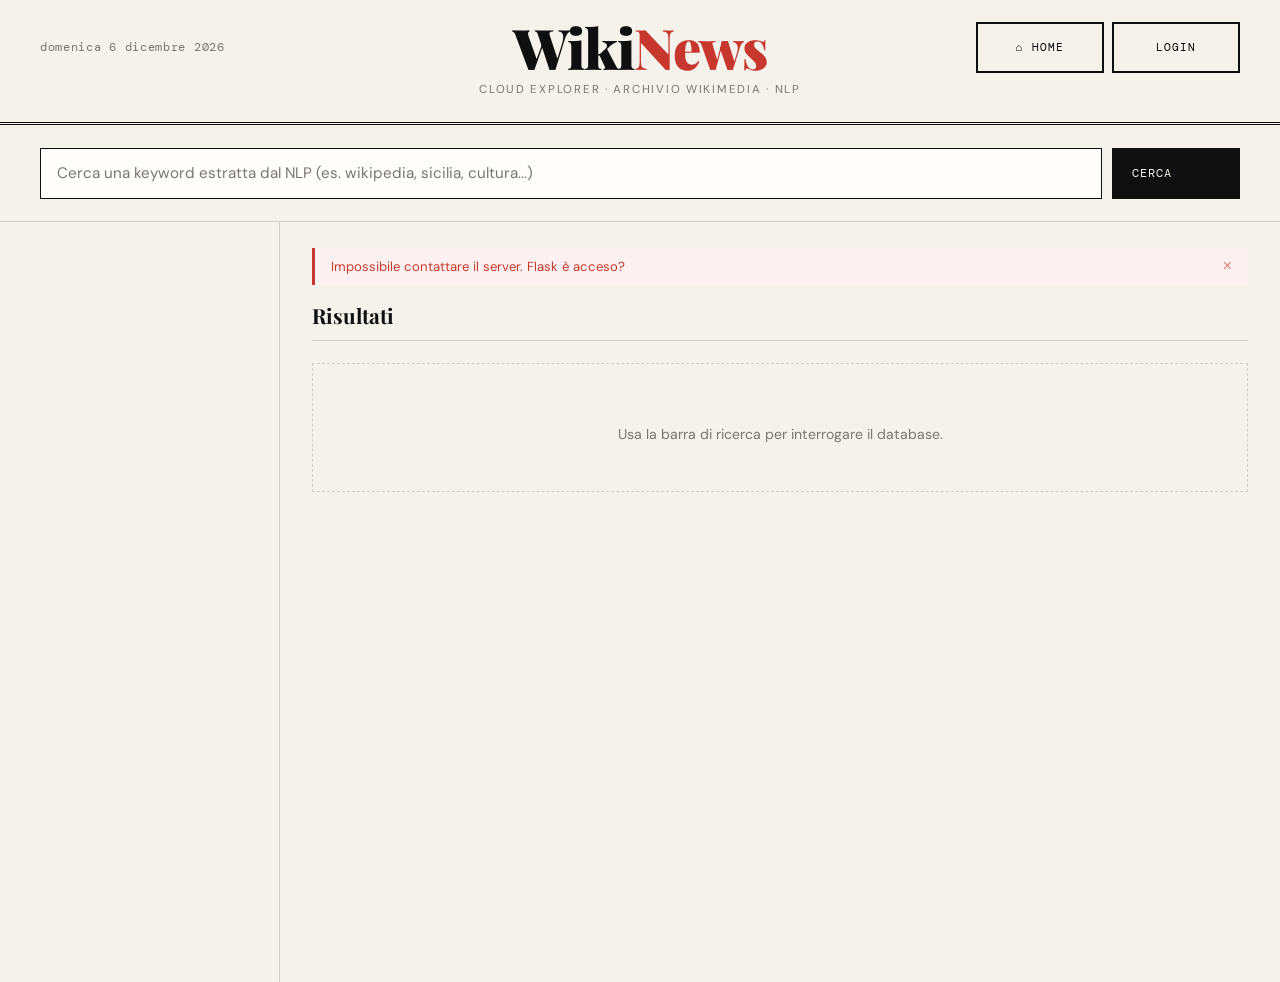
==== commit b0d0fe34: "articoli privati e non, login falso per test in locale" ====
--- a/app/frontend/index.html
+++ b/app/frontend/index.html
@@ -14,7 +14,19 @@
     <div class="masthead-top">
         <span class="masthead-date" id="today-date"></span>
         <a href="#" class="masthead-logo" id="logo-home">Wiki<span>News</span></a>
-        <div class="masthead-logo-btn-home"><button class="btn-home" id="btn-clear">⌂ Home</button></div>
+        <div class="masthead-logo-btn-home" style="display: flex; justify-content: flex-end; align-items: center;">
+            <button class="btn-home" id="btn-clear">⌂ Home</button>
+            <button class="btn-home" id="btn-open-login" style="margin-left: 0.5rem;">LOGIN</button>
+            <div id="user-menu" style="display: none; align-items: center; gap: 1rem; margin-left: 1rem;">
+                <div style="display: flex; align-items: center; gap: 0.4rem; color: var(--ink); font-family: 'DM Mono', monospace; font-size: 0.8rem; font-weight: bold;">
+                    <!-- SVG User Icon -->
+                    <svg width="16" height="16" viewBox="0 0 24 24" fill="none" stroke="currentColor" stroke-width="2" stroke-linecap="round" stroke-linejoin="round"><path d="M20 21v-2a4 4 0 0 0-4-4H8a4 4 0 0 0-4 4v2"></path><circle cx="12" cy="7" r="4"></circle></svg>
+                    <span id="masthead-user-name" style="text-transform: uppercase; letter-spacing: 0.05em;"></span>
+                </div>
+                <button id="btn-my-articles" style="background: var(--accent2); color: #fff; border: 1px solid var(--accent2); font-family: 'DM Mono', monospace; font-size: 0.65rem; text-transform: uppercase; letter-spacing: 0.1em; padding: 0.35rem 0.7rem; cursor: pointer; border-radius: 2px; transition: all 0.2s;">I tuoi articoli</button>
+                <button id="btn-logout" style="background: transparent; color: var(--accent); border: 1px solid var(--accent); font-family: 'DM Mono', monospace; font-size: 0.65rem; text-transform: uppercase; letter-spacing: 0.1em; padding: 0.35rem 0.7rem; cursor: pointer; border-radius: 2px; transition: all 0.2s;">LOGOUT</button>
+            </div>
+        </div>
     </div>
     <p class="masthead-tagline">Cloud Explorer · Archivio Wikimedia · NLP</p>
 </header>
@@ -30,27 +42,37 @@
 <div class="main-grid">
 
     <aside class="sidebar">
-        <div>
-            <p class="sidebar-section-title">Estrazione Automatica</p>
-            <form id="form-upload-auto">
-                <label class="form-label-small">URL Articolo Wikimedia</label>
-                <input class="field-input" type="url" id="urlInput" placeholder="https://www.wikimedia.it/news/...">
-                <button class="btn-sidebar btn-sidebar-green" type="submit" id="btn-auto">Estrai e Salva</button>
-            </form>
-        </div>
-        <div>
-            <p class="sidebar-section-title">Inserimento Manuale</p>
-            <form id="form-upload-manual">
-                <label class="form-label-small">Titolo</label>
-                <input class="field-input" type="text" id="manualTitle">
-                <label class="form-label-small">Data</label>
-                <input class="field-input" type="date" id="manualDate">
-                <label class="form-label-small">Autore</label>
-                <input class="field-input" type="text" id="manualAuthor">
-                <label class="form-label-small">Contenuto</label>
-                <textarea class="field-input" id="manualContent" rows="4"></textarea>
-                <button class="btn-sidebar btn-sidebar-dark" type="submit" id="btn-manual">Salva Manualmente</button>
-            </form>
+        <div id="upload-sections" style="display: none;">
+            <div>
+                <p class="sidebar-section-title">Estrazione Automatica</p>
+                <form id="form-upload-auto">
+                    <label class="form-label-small">URL Articolo Wikimedia</label>
+                    <input class="field-input" type="url" id="urlInput" placeholder="https://www.wikimedia.it/news/...">
+                    <label style="display: flex; align-items: center; gap: 0.5rem; margin-bottom: 0.8rem; cursor: pointer;">
+                        <input type="checkbox" id="autoIsPublic" checked style="accent-color: var(--accent2); width: 14px; height: 14px;">
+                        <span class="form-label-small" style="margin: 0;">Pubblico</span>
+                    </label>
+                    <button class="btn-sidebar btn-sidebar-green" type="submit" id="btn-auto">Estrai e Salva</button>
+                </form>
+            </div>
+            <div style="margin-top: 2rem;">
+                <p class="sidebar-section-title">Inserimento Manuale</p>
+                <form id="form-upload-manual">
+                    <label class="form-label-small">Titolo</label>
+                    <input class="field-input" type="text" id="manualTitle">
+                    <label class="form-label-small">Data</label>
+                    <input class="field-input" type="date" id="manualDate">
+                    <label class="form-label-small">Autore</label>
+                    <input class="field-input" type="text" id="manualAuthor">
+                    <label class="form-label-small">Contenuto</label>
+                    <textarea class="field-input" id="manualContent" rows="4"></textarea>
+                    <label style="display: flex; align-items: center; gap: 0.5rem; margin-bottom: 0.8rem; cursor: pointer;">
+                        <input type="checkbox" id="manualIsPublic" checked style="accent-color: var(--accent2); width: 14px; height: 14px;">
+                        <span class="form-label-small" style="margin: 0;">Pubblico</span>
+                    </label>
+                    <button class="btn-sidebar btn-sidebar-dark" type="submit" id="btn-manual">Salva Manualmente</button>
+                </form>
+            </div>
         </div>
     </aside>
 
@@ -96,6 +118,29 @@
     </div>
 </div>
 
+<div class="modal-overlay" id="loginModal" role="dialog" aria-modal="true" aria-labelledby="loginModalLabel">
+    <div class="modal-box" style="max-width: 420px; border-radius: 4px; box-shadow: 0 10px 30px rgba(0,0,0,0.15);">
+        <div class="modal-header" style="border-bottom: 1px solid var(--border);">
+            <h2 class="modal-title" id="loginModalLabel" style="font-size: 1.2rem;">Accesso</h2>
+            <button class="modal-close" id="login-modal-close-btn" aria-label="Chiudi" style="border: none;">✕</button>
+        </div>
+        <div class="modal-body" style="padding: 2rem 1.6rem;">
+            <p style="font-size: 0.85rem; color: var(--muted); margin-bottom: 1.5rem; line-height: 1.6;">
+                Inserisci le tue credenziali per autenticarti.
+            </p>
+            <form id="form-login">
+                <label class="form-label-small">Email o Nome Utente</label>
+                <input class="field-input" type="text" id="usernameInput" placeholder="es. MarioRossi" required style="font-size: 0.95rem; padding: 0.7rem; margin-bottom: 1rem;">
+                
+                <label class="form-label-small">Password</label>
+                <input class="field-input" type="password" id="passwordInput" placeholder="••••••••" required style="font-size: 0.95rem; padding: 0.7rem; margin-bottom: 1.5rem;">
+
+                <button class="btn-sidebar btn-sidebar-dark" type="submit" id="btn-login" style="font-size: 0.85rem; padding: 0.75rem;">Accedi al Sistema</button>
+            </form>
+        </div>
+    </div>
+</div>
+
 <script src="script.js"></script>
 </body>
 </html>
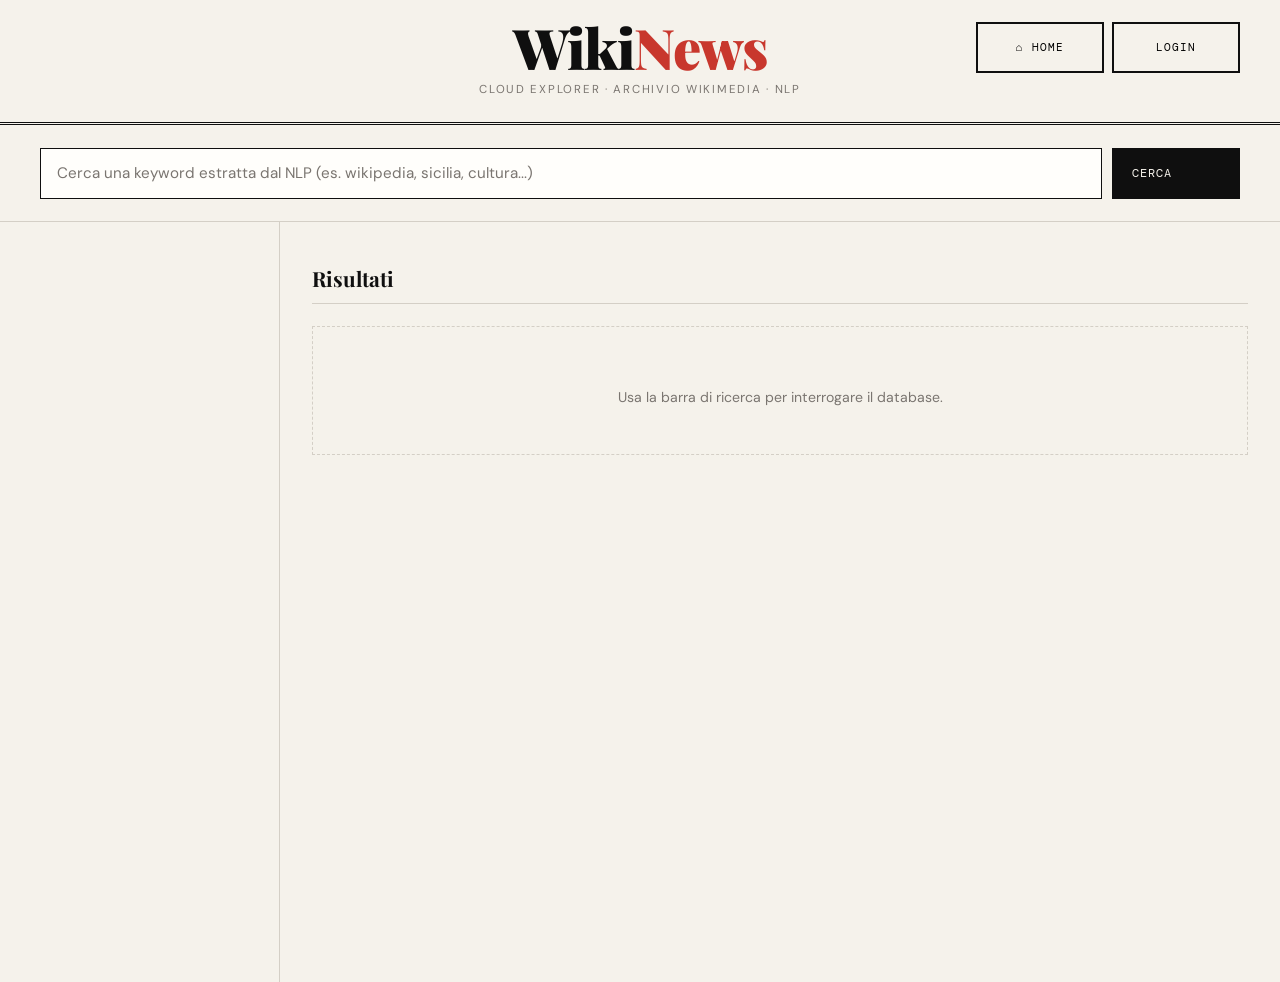
==== commit 5dda3c7b: "realizzata autenticazione con firebase ed nlp remoto" ====
--- a/app/frontend/index.html
+++ b/app/frontend/index.html
@@ -19,7 +19,7 @@
             <button class="btn-home" id="btn-open-login" style="margin-left: 0.5rem;">LOGIN</button>
             <div id="user-menu" style="display: none; align-items: center; gap: 1rem; margin-left: 1rem;">
                 <div style="display: flex; align-items: center; gap: 0.4rem; color: var(--ink); font-family: 'DM Mono', monospace; font-size: 0.8rem; font-weight: bold;">
-                    <!-- SVG User Icon -->
+                    
                     <svg width="16" height="16" viewBox="0 0 24 24" fill="none" stroke="currentColor" stroke-width="2" stroke-linecap="round" stroke-linejoin="round"><path d="M20 21v-2a4 4 0 0 0-4-4H8a4 4 0 0 0-4 4v2"></path><circle cx="12" cy="7" r="4"></circle></svg>
                     <span id="masthead-user-name" style="text-transform: uppercase; letter-spacing: 0.05em;"></span>
                 </div>
@@ -141,6 +141,6 @@
     </div>
 </div>
 
-<script src="script.js"></script>
+<script type="module" src="script.js"></script>
 </body>
 </html>
--- a/app/frontend/style.css
+++ b/app/frontend/style.css
@@ -1,531 +1,509 @@
-:root {
-    --ink:     #0f0f0f;
-    --paper:   #f5f2eb;
-    --accent:  #c8372d;
-    --accent2: #1a6b4a;
-    --muted:   #7a7570;
-    --border:  #d4cfc6;
-    --card-bg: #fffefb;
-}
-
-*, *::before, *::after { box-sizing: border-box; margin: 0; padding: 0; }
-
-body {
-    font-family: 'DM Sans', sans-serif;
-    background-color: var(--paper);
-    color: var(--ink);
-    min-height: 100vh;
-}
-
-/* ── MASTHEAD ── */
-.masthead {
-    border-bottom: 3px double var(--ink);
-    padding: 1.2rem 2.5rem 0.8rem;
-    display: flex;
-    flex-direction: column;
-    align-items: center;
-}
-.masthead-top {
-    display: flex;
-    align-items: center;
-    flex-wrap: wrap;
-    width: 100%;
-    margin-bottom: 0.4rem;
-}
-.masthead-date {  flex: 1; }
-.masthead-logo { flex: 1; text-align: center; }
-.masthead-logo-btn-home { flex: 1; text-align: right; }
-.masthead-date {
-    font-family: 'DM Mono', monospace;
-    font-size: 0.72rem;
-    color: var(--muted);
-    letter-spacing: 0.06em;
-}
-.masthead-logo {
-    font-family: 'Playfair Display', serif;
-    font-weight: 900;
-    font-size: clamp(2rem, 5vw, 3.5rem);
-    letter-spacing: -0.02em;
-    text-decoration: none;
-    color: var(--ink);
-    line-height: 1;
-    transition: color 0.2s;
-}
-.masthead-logo:hover { color: var(--accent); }
-.masthead-logo span  { color: var(--accent); }
-.masthead-tagline {
-    font-size: 0.72rem;
-    letter-spacing: 0.15em;
-    text-transform: uppercase;
-    color: var(--muted);
-    margin-bottom: 0.8rem;
-}
-.btn-home {
-    background: none;
-    border: 2.5px solid var(--ink);
-    font-family: 'DM Mono', monospace;
-    font-size: 0.7rem;
-    letter-spacing: 0.1em;
-    text-transform: uppercase;
-    padding: 0.35rem 0.9rem;
-    cursor: pointer;
-    transition: background 0.18s, color 0.18s;
-    white-space: nowrap;
-    min-width: 128px;
-    min-height: 51px;
-}
-.btn-home:hover { background: var(--ink); color: var(--paper); }
-.masthead-date {
-    font-family: 'DM Mono', monospace;
-    font-size: 0.72rem;
-    color: var(--muted);
-    letter-spacing: 0.06em;
-}
-
-.btn-home:hover { background: var(--ink); color: var(--paper); }
-
-/* ── SEARCH BAR ── */
-.search-section {
-    padding: 1.4rem 2.5rem;
-    border-bottom: 1px solid var(--border);
-    display: flex;
-    gap: 0.75rem;
-    align-items: stretch;
-}
-.search-input {
-    flex: 1;
-    border: 1.5px solid var(--ink);
-    background: var(--card-bg);
-    padding: 0.6rem 1rem;
-    font-family: 'DM Sans', sans-serif;
-    font-size: 0.95rem;
-    outline: none;
-    transition: border-color 0.2s;
-    height: 100%;
-}
-.search-input:focus        { border-color: var(--accent); }
-.search-input::placeholder { color: var(--muted); }
-.btn-search {
-    background: var(--ink);
-    color: var(--paper);
-    border: 1.5px solid var(--ink);
-    padding: 0.6rem 1.2rem;
-    font-family: 'DM Mono', monospace;
-    font-size: 0.72rem;
-    letter-spacing: 0.08em;
-    text-transform: uppercase;
-    cursor: pointer;
-    transition: background 0.18s, color 0.18s;
-    white-space: nowrap;
-    min-width: 128px;
-    min-height: 51px;
-    height: 100%;
-    align-self: center;
-    display: flex;
-    align-items: center;
-}
-.btn-search:hover    { background: var(--accent); border-color: var(--accent); }
-.btn-search:disabled { opacity: 0.5; cursor: not-allowed; }
-
-/* ── LAYOUT ── */
-.main-grid {
-    display: grid;
-    grid-template-columns: 280px 1fr;
-    min-height: calc(100vh - 140px);
-}
-
-/* ── SIDEBAR ── */
-.sidebar {
-    border-right: 1px solid var(--border);
-    padding: 1.6rem 1.4rem;
-    display: flex;
-    flex-direction: column;
-    gap: 2rem;
-}
-.sidebar-section-title {
-    font-family: 'DM Mono', monospace;
-    font-size: 0.68rem;
-    letter-spacing: 0.14em;
-    text-transform: uppercase;
-    color: var(--muted);
-    border-bottom: 1px solid var(--border);
-    padding-bottom: 0.5rem;
-    margin-bottom: 1rem;
-}
-.form-label-small {
-    font-size: 0.75rem;
-    font-weight: 500;
-    letter-spacing: 0.04em;
-    color: var(--muted);
-    display: block;
-    margin-bottom: 0.3rem;
-}
-.field-input {
-    width: 100%;
-    border: 1px solid var(--border);
-    background: var(--card-bg);
-    padding: 0.5rem 0.75rem;
-    font-family: 'DM Sans', sans-serif;
-    font-size: 0.85rem;
-    outline: none;
-    margin-bottom: 0.8rem;
-    transition: border-color 0.2s;
-}
-.field-input:focus   { border-color: var(--ink); }
-textarea.field-input { resize: vertical; min-height: 70px; }
-.btn-sidebar {
-    width: 100%;
-    padding: 0.55rem 1rem;
-    font-family: 'DM Mono', monospace;
-    font-size: 0.72rem;
-    letter-spacing: 0.1em;
-    text-transform: uppercase;
-    border: 1.5px solid;
-    cursor: pointer;
-    transition: background 0.18s, color 0.18s;
-}
-.btn-sidebar-green {
-    background: var(--card-bg);
-    color: var(--accent2);
-    border-color: var(--accent2);
-}
-.btn-sidebar-green:hover { background: var(--accent2); color: var(--paper); }
-.btn-sidebar-dark {
-    background: var(--card-bg);
-    color: var(--ink);
-    border-color: var(--ink);
-}
-.btn-sidebar-dark:hover  { background: var(--ink); color: var(--paper); }
-.btn-sidebar:disabled    { opacity: 0.5; cursor: not-allowed; }
-
-/* ── CONTENT AREA ── */
-.content-area {
-    padding: 1.6rem 2rem;
-}
-.content-header {
-    display: flex;
-    align-items: baseline;
-    justify-content: space-between;
-    margin-bottom: 1.4rem;
-    border-bottom: 1px solid var(--border);
-    padding-bottom: 0.7rem;
-}
-.results-title {
-    font-family: 'Playfair Display', serif;
-    font-size: 1.3rem;
-    font-weight: 700;
-}
-.results-count {
-    font-family: 'DM Mono', monospace;
-    font-size: 0.72rem;
-    color: var(--muted);
-}
-
-/* ── ALERTS ── */
-#alert-container { margin-bottom: 1rem; }
-.alert {
-    padding: 0.6rem 1rem;
-    font-size: 0.82rem;
-    border-left: 3px solid;
-    display: flex;
-    justify-content: space-between;
-    align-items: center;
-    animation: fadeIn 0.2s ease;
-}
-@keyframes fadeIn {
-    from { opacity: 0; transform: translateY(-4px); }
-    to   { opacity: 1; transform: none; }
-}
-.alert-success { background: #f0faf5; border-color: var(--accent2); color: var(--accent2); }
-.alert-danger  { background: #fdf2f1; border-color: var(--accent);  color: var(--accent); }
-.alert-warning { background: #fdf8ed; border-color: #c8922d;        color: #a0711a; }
-.alert-info    { background: #f0f5fd; border-color: #2d6ec8;        color: #1a4a8a; }
-.alert-close {
-    background: none;
-    border: none;
-    cursor: pointer;
-    font-size: 1rem;
-    color: inherit;
-    opacity: 0.6;
-}
-
-/* ── ARTICLE CARDS ── */
-.results-grid {
-    display: flex;
-    flex-direction: column;
-    gap: 1px;
-}
-.article-card {
-    background: var(--card-bg);
-    border: 1px solid var(--border);
-    display: grid;
-    grid-template-columns: 1fr auto;
-    cursor: pointer;
-    transition: border-color 0.18s, box-shadow 0.18s;
-    overflow: hidden;
-}
-.article-card:hover {
-    border-color: var(--ink);
-    box-shadow: 3px 3px 0 var(--ink);
-}
-.article-card-body {
-    padding: 1.1rem 1.3rem;
-    display: flex;
-    flex-direction: column;
-    gap: 0.5rem;
-}
-.article-card-image {
-    width: 140px;
-    min-height: 110px;
-    object-fit: cover;
-    display: block;
-    border-left: 1px solid var(--border);
-}
-.card-actions {
-    display: flex;
-    flex-direction: column;
-    gap: 0.4rem;
-    padding: 0.5rem;
-}
-.article-card-image-wrap {
-    display: flex;
-    flex-direction: column;
-    
-}
-.article-card-image-wrap .card-actions {
-    padding: 0.4rem;
-    background: var(--card-bg);
-}
-.btn-link {
-    font-family: 'DM Mono', monospace;
-    font-size: 0.62rem;
-    letter-spacing: 0.06em;
-    text-transform: uppercase;
-    text-decoration: none;
-    padding: 0.2rem 0.5rem;
-    transition: background 0.15s, color 0.15s;
-}
-.btn-read {
-    background: var(--accent2);
-    color: #fff;
-}
-.btn-read:hover { background: #145a3a; }
-.btn-page {
-    background: var(--ink);
-    color: var(--paper);
-}
-.btn-page:hover { background: #333; }
-.article-card-meta {
-    font-family: 'DM Mono', monospace;
-    font-size: 0.68rem;
-    letter-spacing: 0.06em;
-    color: var(--muted);
-}
-.article-card-title {
-    transition: color 0.15s;
-}
-.article-card:hover .article-card-title { color: var(--accent); }
-.article-card-excerpt {
-    font-size: 0.83rem;
-    color: #4a4540;
-    line-height: 1.55;
-}
-.article-card-footer {
-    margin-top: auto;
-    display: flex;
-    flex-wrap: wrap;
-    align-items: center;
-    gap: 0.5rem;
-}
-.kw-badge {
-    font-family: 'DM Mono', monospace;
-    font-size: 0.62rem;
-    letter-spacing: 0.06em;
-    padding: 0.35rem 0.6rem;
-    background: var(--paper);
-    border: 1px solid var(--border);
-    color: var(--ink);
-    cursor: pointer;
-    text-transform: uppercase;
-    transition: background 0.15s, color 0.15s, border-color 0.15s;
-    display: inline-block;
-    margin-right: 0.4rem;
-    margin-bottom: 0.3rem;
-}
-.kw-badge:hover { background: var(--ink); color: var(--paper); border-color: var(--ink); }
-.read-more {
-    font-family: 'DM Mono', monospace;
-    font-size: 0.65rem;
-    letter-spacing: 0.1em;
-    text-transform: uppercase;
-    color: var(--ink);
-    white-space: nowrap;
-    display: flex;
-    align-items: center;
-    justify-content: center;
-    gap: 0.3rem;
-    cursor: pointer;
-    padding: 0.35rem 0.6rem;
-    background: var(--paper);
-    border: 1px solid var(--ink);
-    transition: background 0.15s, color 0.15s;
-    text-align: center;
-}
-.read-more:hover { background: var(--ink); color: var(--paper); }
-.empty-state {
-    padding: 3rem 1rem;
-    text-align: center;
-    color: var(--muted);
-    font-size: 0.88rem;
-    border: 1px dashed var(--border);
-}
-.empty-state-icon { font-size: 2rem; margin-bottom: 0.8rem; display: block; }
-
-/* ── MODAL ── */
-.modal-overlay {
-    display: none;
-    position: fixed;
-    inset: 0;
-    background: rgba(15,15,15,0.55);
-    z-index: 1000;
-    align-items: flex-start;
-    justify-content: center;
-    padding: 2rem 1rem;
-    overflow-y: auto;
-    backdrop-filter: blur(2px);
-}
-.modal-overlay.open { display: flex; }
-.modal-box {
-    background: var(--card-bg);
-    border: 1.5px solid var(--ink);
-    width: 100%;
-    max-width: 720px;
-    max-height: 90vh;
-    overflow-y: auto;
-    animation: modalIn 0.22s ease;
-    position: relative;
-}
-@keyframes modalIn {
-    from { opacity: 0; transform: translateY(12px); }
-    to   { opacity: 1; transform: none; }
-}
-.modal-header {
-    padding: 1.3rem 1.6rem 1rem;
-    border-bottom: 2px solid var(--ink);
-    position: sticky;
-    top: 0;
-    background: var(--card-bg);
-    z-index: 1;
-    display: flex;
-    flex-wrap: wrap;
-    align-items: center;
-    gap: 0.5rem;
-}
-.modal-title {
-    font-family: 'Playfair Display', serif;
-    font-size: 1.4rem;
-    font-weight: 900;
-    line-height: 1.25;
-    flex: 1;
-}
-.modal-meta {
-    font-family: 'DM Mono', monospace;
-    font-size: 0.7rem;
-    color: var(--muted);
-    margin-top: 0.4rem;
-    letter-spacing: 0.04em;
-}
-.modal-close {
-    background: none;
-    border: 1.5px solid var(--border);
-    width: 28px;
-    height: 28px;
-    cursor: pointer;
-    font-size: 1rem;
-    display: flex;
-    align-items: center;
-    justify-content: center;
-    transition: background 0.15s, color 0.15s;
-}
-.modal-close:hover { background: var(--ink); color: var(--paper); border-color: var(--ink); }
-.modal-body { padding: 1.4rem 1.6rem; }
-.modal-image {
-    width: 100%;
-    max-height: 320px;
-    object-fit: cover;
-    display: block;
-    margin-bottom: 1.2rem;
-    border: 1px solid var(--border);
-}
-.modal-content-text {
-    font-size: 0.95rem;
-    line-height: 1.75;
-    color: #2a2520;
-}
-.modal-content-text img {
-    max-width: 100%;
-    height: auto;
-    display: block;
-    margin: 1.2rem auto;
-    border-radius: 4px;
-}
-.modal-source {
-    margin-top: 1.4rem;
-    padding-top: 1rem;
-    border-top: 1px solid var(--border);
-    font-size: 0.8rem;
-    color: var(--muted);
-}
-.modal-source a {
-    color: var(--ink);
-    font-family: 'DM Mono', monospace;
-    font-size: 0.75rem;
-}
-.modal-footer {
-    padding: 1rem 1.6rem;
-    border-top: 1px solid var(--border);
-    display: flex;
-    justify-content: space-between;
-    gap: 0.5rem;
-}
-.btn-modal-close {
-    font-family: 'DM Mono', monospace;
-    font-size: 0.72rem;
-    letter-spacing: 0.1em;
-    text-transform: uppercase;
-    background: none;
-    border: 1.5px solid var(--ink);
-    padding: 0.45rem 1rem;
-    cursor: pointer;
-    transition: background 0.15s, color 0.15s;
-}
-.btn-modal-close:hover { background: var(--ink); color: var(--paper); }
-.btn-open-page-header {
-    font-family: 'DM Mono', monospace;
-    font-size: 0.75rem;
-    font-weight: 500;
-    letter-spacing: 0.1em;
-    text-transform: uppercase;
-    background: var(--accent2);
-    color: #fff;
-    border: 1.5px solid var(--accent2);
-    padding: 0.5rem 1.2rem; 
-    cursor: pointer;
-    border-radius: 2px;
-    transition: all 0.2s ease-in-out;
-    display: inline-flex;
-    align-items: center;
-    margin-left: 1rem;
-}
-
-.btn-open-page-header:hover { background: #145a3a; }
-
-@media (max-width: 768px) {
-    .main-grid          { grid-template-columns: 1fr; }
-    .sidebar            { border-right: none; border-bottom: 1px solid var(--border); }
-    .masthead           { padding: 1rem 1.2rem 0.6rem; }
-    .search-section     { padding: 1rem 1.2rem; }
-    .content-area       { padding: 1.2rem; }
-    .article-card       { grid-template-columns: 1fr; }
-    .article-card-image { width: 100%; height: 180px; border-left: none; border-top: 1px solid var(--border); }
-}
+:root {
+    --ink:     #0f0f0f;
+    --paper:   #f5f2eb;
+    --accent:  #c8372d;
+    --accent2: #1a6b4a;
+    --muted:   #7a7570;
+    --border:  #d4cfc6;
+    --card-bg: #fffefb;
+}
+*, *::before, *::after { box-sizing: border-box; margin: 0; padding: 0; }
+body {
+    font-family: 'DM Sans', sans-serif;
+    background-color: var(--paper);
+    color: var(--ink);
+    min-height: 100vh;
+}
+.masthead {
+    border-bottom: 3px double var(--ink);
+    padding: 1.2rem 2.5rem 0.8rem;
+    display: flex;
+    flex-direction: column;
+    align-items: center;
+}
+.masthead-top {
+    display: flex;
+    align-items: center;
+    flex-wrap: wrap;
+    width: 100%;
+    margin-bottom: 0.4rem;
+}
+.masthead-date {  flex: 1; }
+.masthead-logo { flex: 1; text-align: center; }
+.masthead-logo-btn-home { flex: 1; text-align: right; }
+.masthead-date {
+    font-family: 'DM Mono', monospace;
+    font-size: 0.72rem;
+    color: var(--muted);
+    letter-spacing: 0.06em;
+}
+.masthead-logo {
+    font-family: 'Playfair Display', serif;
+    font-weight: 900;
+    font-size: clamp(2rem, 5vw, 3.5rem);
+    letter-spacing: -0.02em;
+    text-decoration: none;
+    color: var(--ink);
+    line-height: 1;
+    transition: color 0.2s;
+}
+.masthead-logo:hover { color: var(--accent); }
+.masthead-logo span  { color: var(--accent); }
+.masthead-tagline {
+    font-size: 0.72rem;
+    letter-spacing: 0.15em;
+    text-transform: uppercase;
+    color: var(--muted);
+    margin-bottom: 0.8rem;
+}
+.btn-home {
+    background: none;
+    border: 2.5px solid var(--ink);
+    font-family: 'DM Mono', monospace;
+    font-size: 0.7rem;
+    letter-spacing: 0.1em;
+    text-transform: uppercase;
+    padding: 0.35rem 0.9rem;
+    cursor: pointer;
+    transition: background 0.18s, color 0.18s;
+    white-space: nowrap;
+    min-width: 128px;
+    min-height: 51px;
+}
+.btn-home:hover { background: var(--ink); color: var(--paper); }
+.masthead-date {
+    font-family: 'DM Mono', monospace;
+    font-size: 0.72rem;
+    color: var(--muted);
+    letter-spacing: 0.06em;
+}
+.btn-home:hover { background: var(--ink); color: var(--paper); }
+.search-section {
+    padding: 1.4rem 2.5rem;
+    border-bottom: 1px solid var(--border);
+    display: flex;
+    gap: 0.75rem;
+    align-items: stretch;
+}
+.search-input {
+    flex: 1;
+    border: 1.5px solid var(--ink);
+    background: var(--card-bg);
+    padding: 0.6rem 1rem;
+    font-family: 'DM Sans', sans-serif;
+    font-size: 0.95rem;
+    outline: none;
+    transition: border-color 0.2s;
+    height: 100%;
+}
+.search-input:focus        { border-color: var(--accent); }
+.search-input::placeholder { color: var(--muted); }
+.btn-search {
+    background: var(--ink);
+    color: var(--paper);
+    border: 1.5px solid var(--ink);
+    padding: 0.6rem 1.2rem;
+    font-family: 'DM Mono', monospace;
+    font-size: 0.72rem;
+    letter-spacing: 0.08em;
+    text-transform: uppercase;
+    cursor: pointer;
+    transition: background 0.18s, color 0.18s;
+    white-space: nowrap;
+    min-width: 128px;
+    min-height: 51px;
+    height: 100%;
+    align-self: center;
+    display: flex;
+    align-items: center;
+}
+.btn-search:hover    { background: var(--accent); border-color: var(--accent); }
+.btn-search:disabled { opacity: 0.5; cursor: not-allowed; }
+.main-grid {
+    display: grid;
+    grid-template-columns: 280px 1fr;
+    min-height: calc(100vh - 140px);
+}
+.sidebar {
+    border-right: 1px solid var(--border);
+    padding: 1.6rem 1.4rem;
+    display: flex;
+    flex-direction: column;
+    gap: 2rem;
+}
+.sidebar-section-title {
+    font-family: 'DM Mono', monospace;
+    font-size: 0.68rem;
+    letter-spacing: 0.14em;
+    text-transform: uppercase;
+    color: var(--muted);
+    border-bottom: 1px solid var(--border);
+    padding-bottom: 0.5rem;
+    margin-bottom: 1rem;
+}
+.form-label-small {
+    font-size: 0.75rem;
+    font-weight: 500;
+    letter-spacing: 0.04em;
+    color: var(--muted);
+    display: block;
+    margin-bottom: 0.3rem;
+}
+.field-input {
+    width: 100%;
+    border: 1px solid var(--border);
+    background: var(--card-bg);
+    padding: 0.5rem 0.75rem;
+    font-family: 'DM Sans', sans-serif;
+    font-size: 0.85rem;
+    outline: none;
+    margin-bottom: 0.8rem;
+    transition: border-color 0.2s;
+}
+.field-input:focus   { border-color: var(--ink); }
+textarea.field-input { resize: vertical; min-height: 70px; }
+.btn-sidebar {
+    width: 100%;
+    padding: 0.55rem 1rem;
+    font-family: 'DM Mono', monospace;
+    font-size: 0.72rem;
+    letter-spacing: 0.1em;
+    text-transform: uppercase;
+    border: 1.5px solid;
+    cursor: pointer;
+    transition: background 0.18s, color 0.18s;
+}
+.btn-sidebar-green {
+    background: var(--card-bg);
+    color: var(--accent2);
+    border-color: var(--accent2);
+}
+.btn-sidebar-green:hover { background: var(--accent2); color: var(--paper); }
+.btn-sidebar-dark {
+    background: var(--card-bg);
+    color: var(--ink);
+    border-color: var(--ink);
+}
+.btn-sidebar-dark:hover  { background: var(--ink); color: var(--paper); }
+.btn-sidebar:disabled    { opacity: 0.5; cursor: not-allowed; }
+.content-area {
+    padding: 1.6rem 2rem;
+}
+.content-header {
+    display: flex;
+    align-items: baseline;
+    justify-content: space-between;
+    margin-bottom: 1.4rem;
+    border-bottom: 1px solid var(--border);
+    padding-bottom: 0.7rem;
+}
+.results-title {
+    font-family: 'Playfair Display', serif;
+    font-size: 1.3rem;
+    font-weight: 700;
+}
+.results-count {
+    font-family: 'DM Mono', monospace;
+    font-size: 0.72rem;
+    color: var(--muted);
+}
+#alert-container { margin-bottom: 1rem; }
+.alert {
+    padding: 0.6rem 1rem;
+    font-size: 0.82rem;
+    border-left: 3px solid;
+    display: flex;
+    justify-content: space-between;
+    align-items: center;
+    animation: fadeIn 0.2s ease;
+}
+@keyframes fadeIn {
+    from { opacity: 0; transform: translateY(-4px); }
+    to   { opacity: 1; transform: none; }
+}
+.alert-success { background: #f0faf5; border-color: var(--accent2); color: var(--accent2); }
+.alert-danger  { background: #fdf2f1; border-color: var(--accent);  color: var(--accent); }
+.alert-warning { background: #fdf8ed; border-color: #c8922d;        color: #a0711a; }
+.alert-info    { background: #f0f5fd; border-color: #2d6ec8;        color: #1a4a8a; }
+.alert-close {
+    background: none;
+    border: none;
+    cursor: pointer;
+    font-size: 1rem;
+    color: inherit;
+    opacity: 0.6;
+}
+.results-grid {
+    display: flex;
+    flex-direction: column;
+    gap: 1px;
+}
+.article-card {
+    background: var(--card-bg);
+    border: 1px solid var(--border);
+    display: grid;
+    grid-template-columns: 1fr auto;
+    cursor: pointer;
+    transition: border-color 0.18s, box-shadow 0.18s;
+    overflow: hidden;
+}
+.article-card:hover {
+    border-color: var(--ink);
+    box-shadow: 3px 3px 0 var(--ink);
+}
+.article-card-body {
+    padding: 1.1rem 1.3rem;
+    display: flex;
+    flex-direction: column;
+    gap: 0.5rem;
+}
+.article-card-image {
+    width: 140px;
+    min-height: 110px;
+    object-fit: cover;
+    display: block;
+    border-left: 1px solid var(--border);
+}
+.card-actions {
+    display: flex;
+    flex-direction: column;
+    gap: 0.4rem;
+    padding: 0.5rem;
+}
+.article-card-image-wrap {
+    display: flex;
+    flex-direction: column;
+}
+.article-card-image-wrap .card-actions {
+    padding: 0.4rem;
+    background: var(--card-bg);
+}
+.btn-link {
+    font-family: 'DM Mono', monospace;
+    font-size: 0.62rem;
+    letter-spacing: 0.06em;
+    text-transform: uppercase;
+    text-decoration: none;
+    padding: 0.2rem 0.5rem;
+    transition: background 0.15s, color 0.15s;
+}
+.btn-read {
+    background: var(--accent2);
+    color: #fff;
+}
+.btn-read:hover { background: #145a3a; }
+.btn-page {
+    background: var(--ink);
+    color: var(--paper);
+}
+.btn-page:hover { background: #333; }
+.article-card-meta {
+    font-family: 'DM Mono', monospace;
+    font-size: 0.68rem;
+    letter-spacing: 0.06em;
+    color: var(--muted);
+}
+.article-card-title {
+    transition: color 0.15s;
+}
+.article-card:hover .article-card-title { color: var(--accent); }
+.article-card-excerpt {
+    font-size: 0.83rem;
+    color: #4a4540;
+    line-height: 1.55;
+}
+.article-card-footer {
+    margin-top: auto;
+    display: flex;
+    flex-wrap: wrap;
+    align-items: center;
+    gap: 0.5rem;
+}
+.kw-badge {
+    font-family: 'DM Mono', monospace;
+    font-size: 0.62rem;
+    letter-spacing: 0.06em;
+    padding: 0.35rem 0.6rem;
+    background: var(--paper);
+    border: 1px solid var(--border);
+    color: var(--ink);
+    cursor: pointer;
+    text-transform: uppercase;
+    transition: background 0.15s, color 0.15s, border-color 0.15s;
+    display: inline-block;
+    margin-right: 0.4rem;
+    margin-bottom: 0.3rem;
+}
+.kw-badge:hover { background: var(--ink); color: var(--paper); border-color: var(--ink); }
+.read-more {
+    font-family: 'DM Mono', monospace;
+    font-size: 0.65rem;
+    letter-spacing: 0.1em;
+    text-transform: uppercase;
+    color: var(--ink);
+    white-space: nowrap;
+    display: flex;
+    align-items: center;
+    justify-content: center;
+    gap: 0.3rem;
+    cursor: pointer;
+    padding: 0.35rem 0.6rem;
+    background: var(--paper);
+    border: 1px solid var(--ink);
+    transition: background 0.15s, color 0.15s;
+    text-align: center;
+}
+.read-more:hover { background: var(--ink); color: var(--paper); }
+.empty-state {
+    padding: 3rem 1rem;
+    text-align: center;
+    color: var(--muted);
+    font-size: 0.88rem;
+    border: 1px dashed var(--border);
+}
+.empty-state-icon { font-size: 2rem; margin-bottom: 0.8rem; display: block; }
+.modal-overlay {
+    display: none;
+    position: fixed;
+    inset: 0;
+    background: rgba(15,15,15,0.55);
+    z-index: 1000;
+    align-items: flex-start;
+    justify-content: center;
+    padding: 2rem 1rem;
+    overflow-y: auto;
+    backdrop-filter: blur(2px);
+}
+.modal-overlay.open { display: flex; }
+.modal-box {
+    background: var(--card-bg);
+    border: 1.5px solid var(--ink);
+    width: 100%;
+    max-width: 720px;
+    max-height: 90vh;
+    overflow-y: auto;
+    animation: modalIn 0.22s ease;
+    position: relative;
+}
+@keyframes modalIn {
+    from { opacity: 0; transform: translateY(12px); }
+    to   { opacity: 1; transform: none; }
+}
+.modal-header {
+    padding: 1.3rem 1.6rem 1rem;
+    border-bottom: 2px solid var(--ink);
+    position: sticky;
+    top: 0;
+    background: var(--card-bg);
+    z-index: 1;
+    display: flex;
+    flex-wrap: wrap;
+    align-items: center;
+    gap: 0.5rem;
+}
+.modal-title {
+    font-family: 'Playfair Display', serif;
+    font-size: 1.4rem;
+    font-weight: 900;
+    line-height: 1.25;
+    flex: 1;
+}
+.modal-meta {
+    font-family: 'DM Mono', monospace;
+    font-size: 0.7rem;
+    color: var(--muted);
+    margin-top: 0.4rem;
+    letter-spacing: 0.04em;
+}
+.modal-close {
+    background: none;
+    border: 1.5px solid var(--border);
+    width: 28px;
+    height: 28px;
+    cursor: pointer;
+    font-size: 1rem;
+    display: flex;
+    align-items: center;
+    justify-content: center;
+    transition: background 0.15s, color 0.15s;
+}
+.modal-close:hover { background: var(--ink); color: var(--paper); border-color: var(--ink); }
+.modal-body { padding: 1.4rem 1.6rem; }
+.modal-image {
+    width: 100%;
+    max-height: 320px;
+    object-fit: cover;
+    display: block;
+    margin-bottom: 1.2rem;
+    border: 1px solid var(--border);
+}
+.modal-content-text {
+    font-size: 0.95rem;
+    line-height: 1.75;
+    color: #2a2520;
+}
+.modal-content-text img {
+    max-width: 100%;
+    height: auto;
+    display: block;
+    margin: 1.2rem auto;
+    border-radius: 4px;
+}
+.modal-source {
+    margin-top: 1.4rem;
+    padding-top: 1rem;
+    border-top: 1px solid var(--border);
+    font-size: 0.8rem;
+    color: var(--muted);
+}
+.modal-source a {
+    color: var(--ink);
+    font-family: 'DM Mono', monospace;
+    font-size: 0.75rem;
+}
+.modal-footer {
+    padding: 1rem 1.6rem;
+    border-top: 1px solid var(--border);
+    display: flex;
+    justify-content: space-between;
+    gap: 0.5rem;
+}
+.btn-modal-close {
+    font-family: 'DM Mono', monospace;
+    font-size: 0.72rem;
+    letter-spacing: 0.1em;
+    text-transform: uppercase;
+    background: none;
+    border: 1.5px solid var(--ink);
+    padding: 0.45rem 1rem;
+    cursor: pointer;
+    transition: background 0.15s, color 0.15s;
+}
+.btn-modal-close:hover { background: var(--ink); color: var(--paper); }
+.btn-open-page-header {
+    font-family: 'DM Mono', monospace;
+    font-size: 0.75rem;
+    font-weight: 500;
+    letter-spacing: 0.1em;
+    text-transform: uppercase;
+    background: var(--accent2);
+    color: #fff;
+    border: 1.5px solid var(--accent2);
+    padding: 0.5rem 1.2rem; 
+    cursor: pointer;
+    border-radius: 2px;
+    transition: all 0.2s ease-in-out;
+    display: inline-flex;
+    align-items: center;
+    margin-left: 1rem;
+}
+.btn-open-page-header:hover { background: #145a3a; }
+@media (max-width: 768px) {
+    .main-grid          { grid-template-columns: 1fr; }
+    .sidebar            { border-right: none; border-bottom: 1px solid var(--border); }
+    .masthead           { padding: 1rem 1.2rem 0.6rem; }
+    .search-section     { padding: 1rem 1.2rem; }
+    .content-area       { padding: 1.2rem; }
+    .article-card       { grid-template-columns: 1fr; }
+    .article-card-image { width: 100%; height: 180px; border-left: none; border-top: 1px solid var(--border); }
+}
